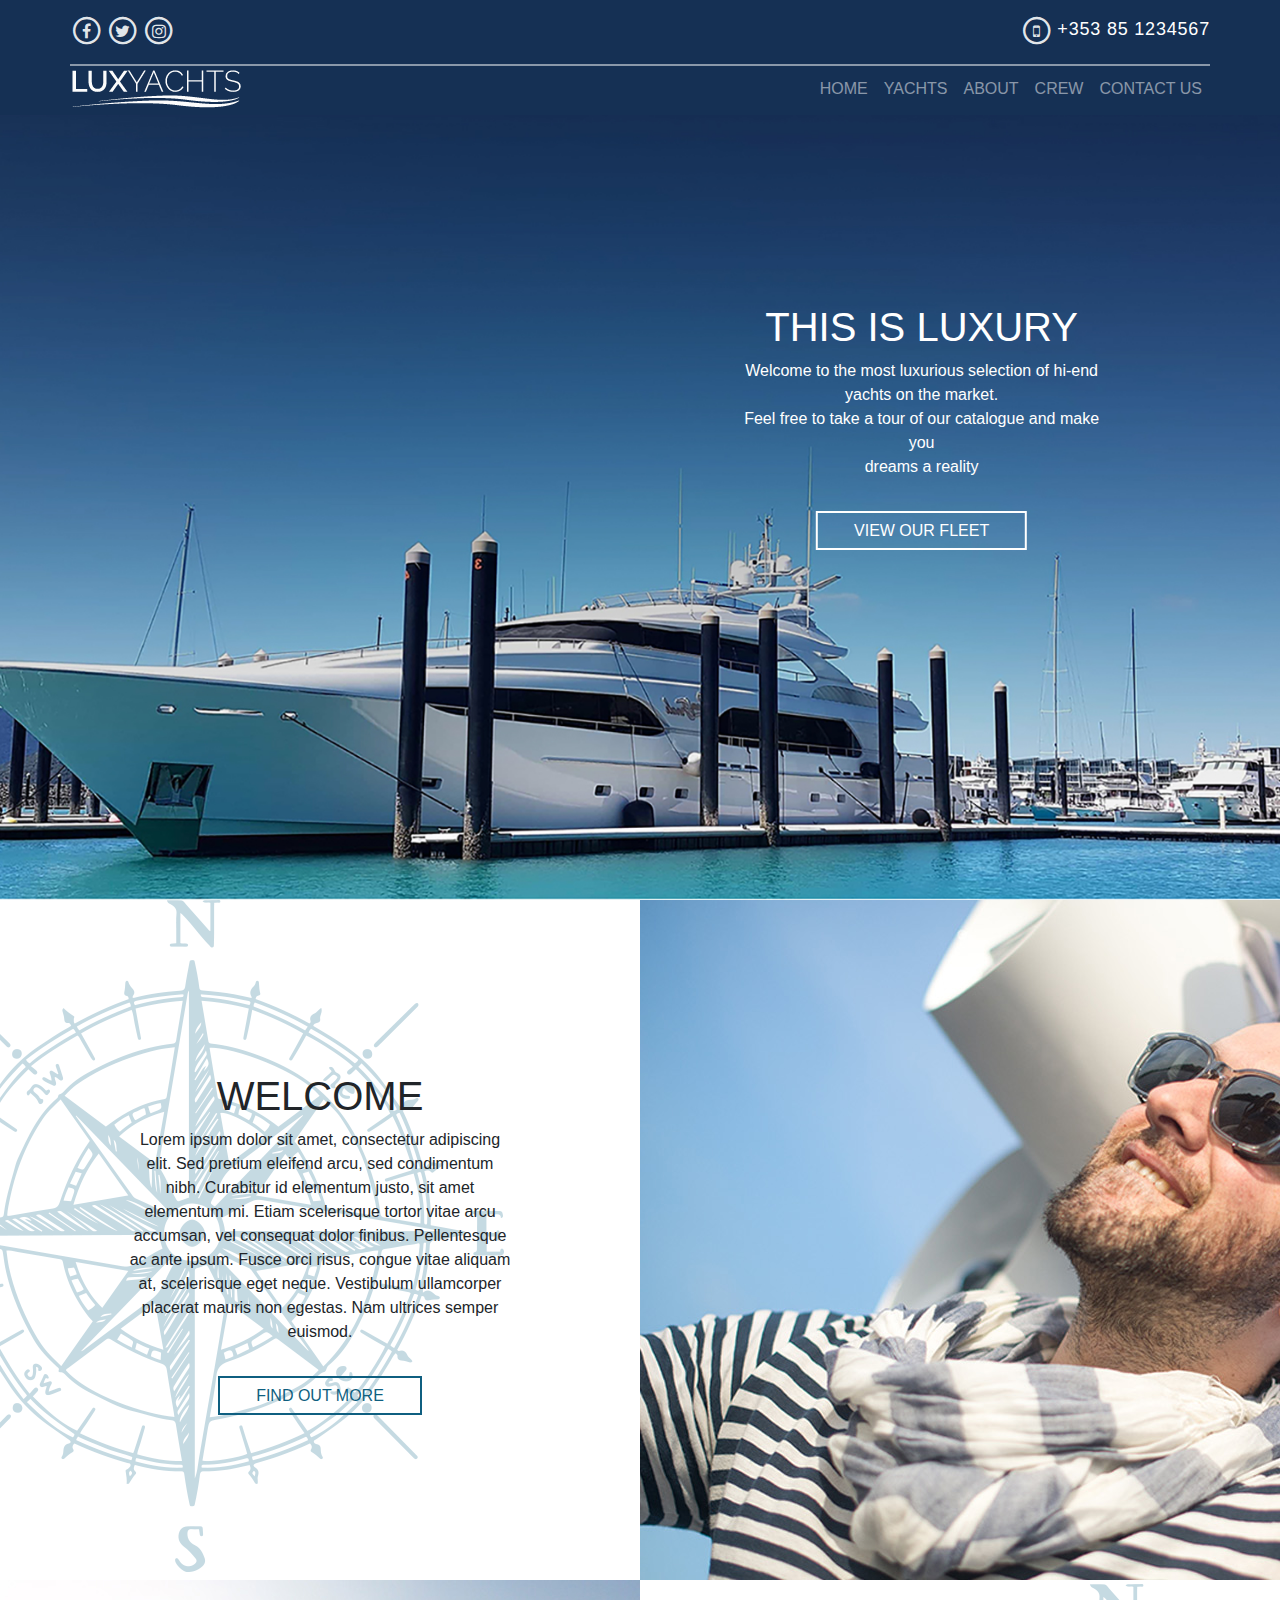
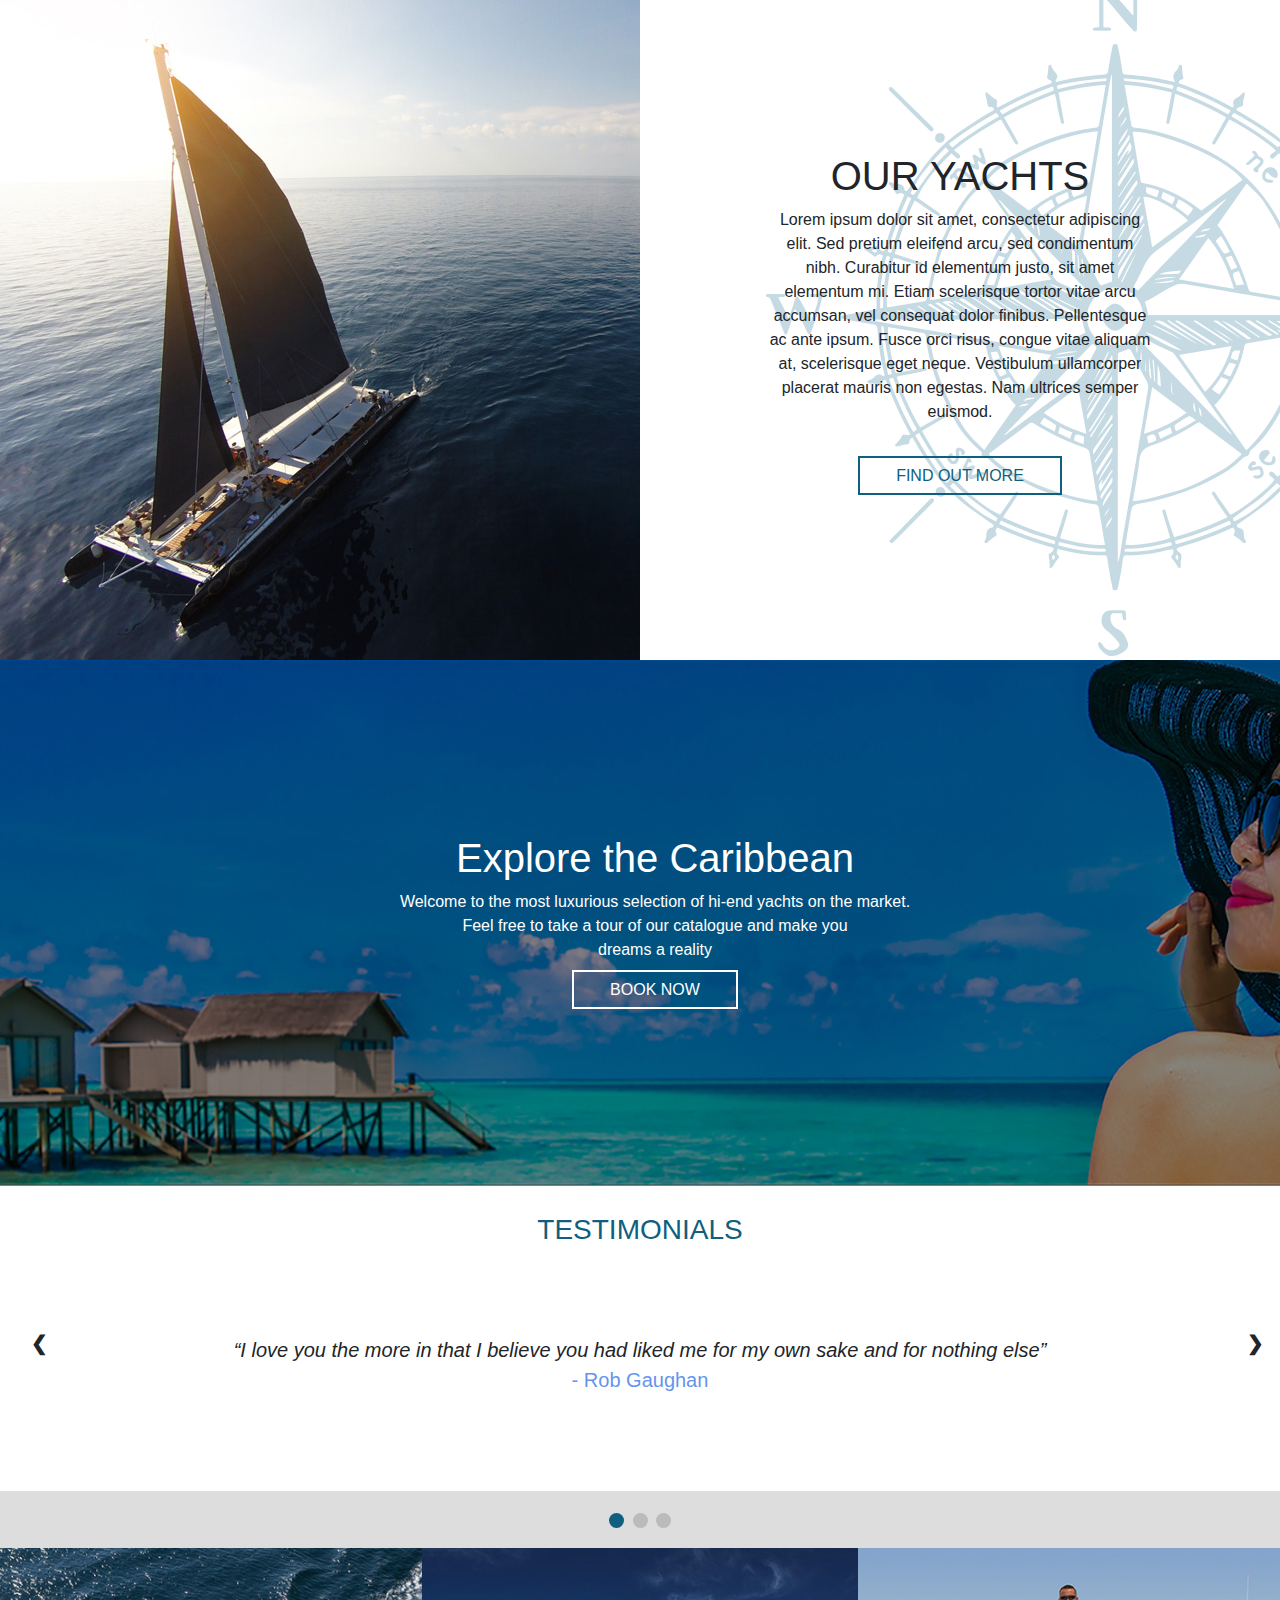
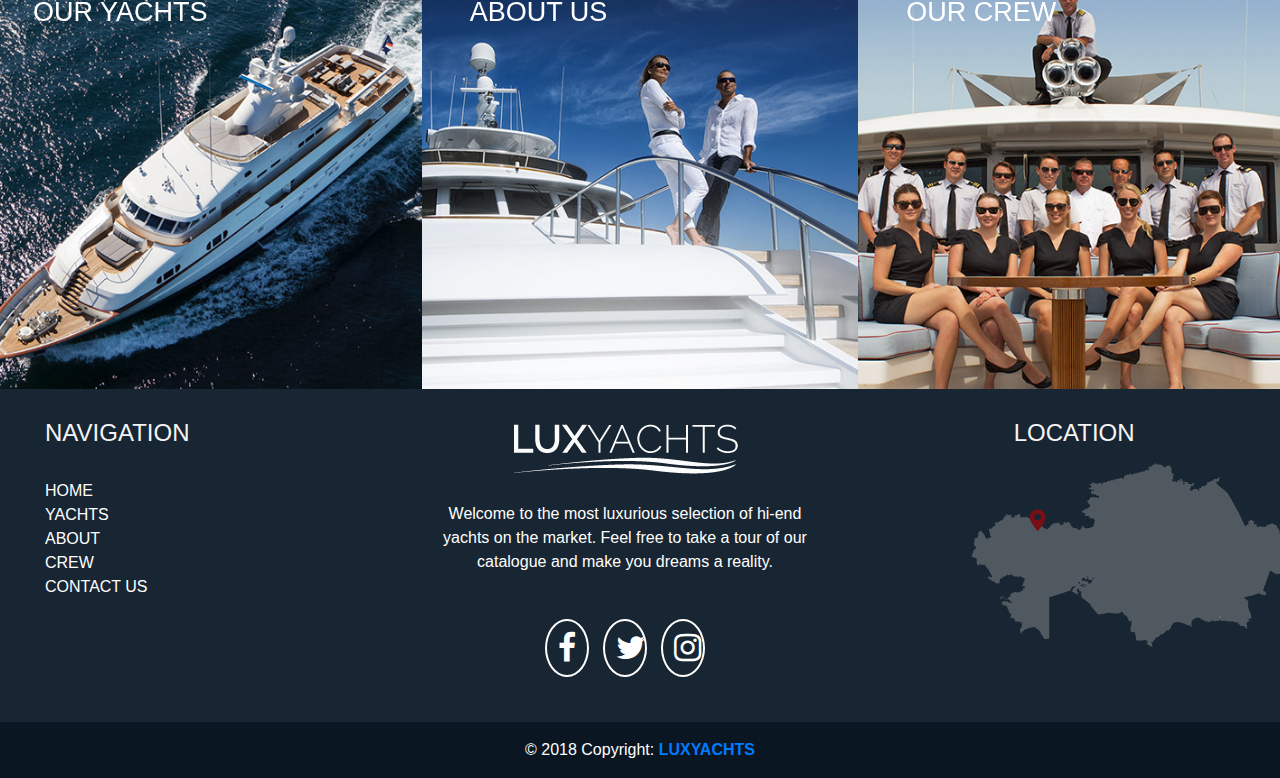
==== index.html @ e7e452fb "added open footer tag" ====
<!DOCTYPE html>
<html lang="en">

<head>
  <meta charset="UTF-8">
  <meta name="viewport" content="width=device-width, initial-scale=1.0">
  <meta http-equiv="X-UA-Compatible" content="ie=edge">
  <title>LuxYachts</title>
  <!-- Add icon library -->
  <link rel="stylesheet" href="https://cdnjs.cloudflare.com/ajax/libs/font-awesome/4.7.0/css/font-awesome.min.css">
  <!-- Bootstrap CSS -->
  <link rel="stylesheet" href="https://maxcdn.bootstrapcdn.com/bootstrap/4.0.0/css/bootstrap.min.css" integrity="sha384-Gn5384xqQ1aoWXA+058RXPxPg6fy4IWvTNh0E263XmFcJlSAwiGgFAW/dAiS6JXm" crossorigin="anonymous">
  <!-- Custom CSS -->
  <link rel="stylesheet" href="css/style.css">

</head>

<body>
  <!-- Top navbar -->
  <div class="nav-top fixed-top">
    <div class="container">
      <div class="row justify-content-between yachts-contact">
        <div class="col-4 col-xs-6 text-left social">
          <a href="#">
            <span class="fa-stack">
              <i class="fa fa-circle-thin fa-stack-2x"></i>
              <i class="fa fa-facebook fa-stack-1x fa-inverse"></i>
            </span>
          </a>
          <a href="#">
            <span class="fa-stack">
              <i class="fa fa-circle-thin fa-stack-2x"></i>
              <i class="fa fa-twitter fa-stack-1x fa-inverse"></i>
            </span>
          </a>
          <a href="#">
            <span class="fa-stack">
              <i class="fa fa-circle-thin fa-stack-2x"></i>
              <i class="fa fa-instagram fa-stack-1x fa-inverse"></i>
            </span>
          </a>
        </div>
        <div class="col-8 col-xs-6 text-right phone">
          <span class="fa-stack">
            <i class="fa fa-circle-thin fa-stack-2x"></i>
            <i class="fa fa-mobile fa-stack-1x fa-inverse"></i>
          </span>
          <span class="phone-phone">+353 85 1234567</span>
        </div>
      </div>
    </div>
  </div>
  <!-- Navigation -->
  <nav class="navbar navbar-expand-lg navbar-dark fixed-top nav-background head-room" id="mainNav">
    <div class="container menu">
      <a class="navbar-brand js-scroll-trigger" href="index.html">
        <img src="img/lux-yacht-logo.png" alt="yacht logo">
      </a>
      <button class="navbar-toggler navbar-toggler-right" type="button" data-toggle="collapse" data-target="#navbarResponsive" aria-controls="navbarResponsive" aria-expanded="false" aria-label="Toggle navigation">
        <span class="navbar-toggler-icon"></span>
      </button>
      <div class="collapse navbar-collapse" id="navbarResponsive" style="background-color: #153054">
        <ul class="navbar-nav ml-auto">
          <li class="nav-item">
            <a class="nav-link js-scroll-trigger" href="index.html">HOME</a>
          </li>
          <li class="nav-item">
            <a class="nav-link js-scroll-trigger" href="yachts.html">YACHTS</a>
          </li>
          <li class="nav-item">
            <a class="nav-link js-scroll-trigger" href="abou-us.html">ABOUT</a>
          </li>
          <li class="nav-item">
            <a class="nav-link js-scroll-trigger" href="crew.html">CREW</a>
          </li>
          <li class="nav-item">
            <a class="nav-link js-scroll-trigger" href="contact-us.html">CONTACT US</a>
          </li>
        </ul>
      </div>
    </div>
  </nav>

  <!-- Content -->

  <div class="hero-image col-md-12">
    <div class="hero-text ">
      <h1>THIS IS LUXURY</h1>
      <p>Welcome to the most luxurious selection of hi-end yachts on the market.
        <br>Feel free to take a tour of our catalogue and make you
        <br>dreams a reality </p>
      <br>
      <a href="yachts.html" class="button-dark">VIEW OUR FLEET</a>
    </div>
  </div>




  <div class="left-half col-md-6">
    <article>
      <h1>WELCOME</h1>
      <p>Lorem ipsum dolor sit amet, consectetur adipiscing elit. Sed pretium eleifend arcu, sed condimentum nibh. Curabitur id elementum justo, sit amet elementum mi. Etiam scelerisque tortor vitae arcu accumsan, vel consequat dolor finibus. Pellentesque ac ante ipsum. Fusce orci risus, congue vitae aliquam at, scelerisque eget neque. Vestibulum ullamcorper placerat mauris non egestas. Nam ultrices semper euismod.</p>
      <br>
      <a href="about-us.html" class="button-light">FIND OUT MORE</a>
    </article>
  </div>
  <div class="right-half col-md-6">

  </div>

  <div class="left-half-2 col-md-6">


  </div>

  <div class="right-half-2 col-md-6">
    <article>
      <h1>OUR YACHTS</h1>
      <p>Lorem ipsum dolor sit amet, consectetur adipiscing elit. Sed pretium eleifend arcu, sed condimentum nibh. Curabitur id elementum justo, sit amet elementum mi. Etiam scelerisque tortor vitae arcu accumsan, vel consequat dolor finibus. Pellentesque ac ante ipsum. Fusce orci risus, congue vitae aliquam at, scelerisque eget neque. Vestibulum ullamcorper placerat mauris non egestas. Nam ultrices semper euismod.</p>
      <br>
      <a href="yachts.html" class="button-light">FIND OUT MORE</a>
    </article>
  </div>
  <!-- Second Hero Image -->
  <div class="hero-image2 col-md-12">
    <div class="hero-text2">
      <h1>Explore the Caribbean</h1>
      <p>Welcome to the most luxurious selection of hi-end yachts on the market.
        <br>Feel free to take a tour of our catalogue and make you
        <br>dreams a reality </p>
      <a href="contact-us.html" class="button-dark">BOOK NOW</a>
    </div>
  </div>

  <!-- Slideshow container -->
  <div class="slideshow-container col-md-12">
    <h3 style="text-align:center; padding-top:20px; color:#0f5f80">TESTIMONIALS</h3>

    <!-- Full-width slides/quotes -->
    <div class="mySlides">
      <q>I love you the more in that I believe you had liked me for my own sake and for nothing else</q>
      <p class="author">- Rob Gaughan</p>
    </div>

    <div class="mySlides">
      <q>But man is not made for defeat. A man can be destroyed but not defeated.</q>
      <p class="author">- Gerry T</p>
    </div>

    <div class="mySlides">
      <q>I have not failed. I've just found 10,000 ways that won't work.</q>
      <p class="author">- Antonijo G</p>
    </div>

    <!-- Next/prev buttons -->
    <a class="prev" onclick="plusSlides(-1)">&#10094;</a>
    <a class="next" onclick="plusSlides(1)">&#10095;</a>
  </div>

  <!-- Dots/bullets/indicators -->
  <div class="dot-container">
    <span class="dot" onclick="currentSlide(1)"></span>
    <span class="dot" onclick="currentSlide(2)"></span>
    <span class="dot" onclick="currentSlide(3)"></span>
  </div>
  <script>
    var slideIndex = 1;
    showSlides(slideIndex);

    function plusSlides(n) {
      showSlides(slideIndex += n);
    }

    function currentSlide(n) {
      showSlides(slideIndex = n);
    }

    function showSlides(n) {
      var i;
      var slides = document.getElementsByClassName("mySlides");
      var dots = document.getElementsByClassName("dot");
      if (n > slides.length) {
        slideIndex = 1
      }
      if (n < 1) {
        slideIndex = slides.length
      }
      for (i = 0; i < slides.length; i++) {
        slides[i].style.display = "none";
      }
      for (i = 0; i < dots.length; i++) {
        dots[i].className = dots[i].className.replace(" active", "");
      }
      slides[slideIndex - 1].style.display = "block";
      dots[slideIndex - 1].className += " active";
    }
  </script>


  <!-- Bottom Blocks -->
  <div class="row block-row crew">
    <div class="col-md-4 crew">
      <div class="hovereffect">
        <img class="img-responsive" src="img/our-yachts.jpg" alt="yachts">
        <div class="overlay crew">
          <h1>OUR YACHTS</h1>
          <p>
            Welcome to the most luxurious selection of hi-end yachts on the market. Feel free to take a tour of our catalogue and make you dreams a reality.
            <br>
            <br>
            <a href="yachts.html">READ MORE</a>
          </p>
        </div>
      </div>
    </div>
    <div class="col-md-4 crew">
      <div class="hovereffect">
        <img class="img-responsive" src="img/about-us.jpg" alt="yacht company">
        <div class="overlay crew">
          <h1>ABOUT US</h1>
          <p>
            Welcome to the most luxurious selection of hi-end yachts on the market. Feel free to take a tour of our catalogue and make you dreams a reality.
            <br>
            <br>
            <a href="about-us.html">READ MORE</a>
          </p>
        </div>
      </div>
    </div>
    <div class="col-md-4 crew">
      <div class="hovereffect">
        <img class="img-responsive" src="img/yacht-crew.jpg" alt="yacht crew">
        <div class="overlay crew">
          <h1>OUR CREW</h1>
          <p>
            Welcome to the most luxurious selection of hi-end yachts on the market. Feel free to take a tour of our catalogue and make you dreams a reality.
            <br>
            <br>
            <a href="crew.html">READ MORE</a>
          </p>
        </div>
      </div>
    </div>



    <!--Footer-->
    <footer>
      <div class="row col-md-12 mfooter">
        <div class="col-sm-4 footer-nav ">
          <h4>NAVIGATION</H4>
          <br>
          <ul class="list-unstyled">
            <li>
              <a href="index.html" style="color:#fff">HOME</a>
            </li>
            <li>
              <a href="yachts.html" style="color:#fff">YACHTS</a>
            </li>
            <li>
              <a href="about-us.html" style="color:#fff">ABOUT</a>
            </li>
            <li>
              <a href="crew.html" style="color:#fff">CREW</a>
            </li>
            <li>
              <a href="contact-us.html" style="color:#fff">CONTACT US</a>
            </li>
          </ul>
        </div>
        <div class="col-sm-4 text-md-center">
          <img src="img/lux-yacht-logo-footer.png" alt="yacht logo">
          <br>
          <br>
          <p>
            Welcome to the most luxurious selection of hi-end yachts on the market. Feel free to take a tour of our catalogue and make you dreams a reality.
          </p>
          <br>
          <a href="#" class="fa fa-facebook fa-2x social-nav"></a>
          <a href="#" class="fa fa-twitter fa-2x social-nav"></a>
          <a href="#" class="fa fa-instagram fa-2x social-nav"></a>
          <br>
        </div>
        <div class="col-sm-4 text-md-center footer-nav">
          <h4>LOCATION</H4>
          <a href="contact-us.html">
            <img src="img/footer-map.png" alt="map">
          </a>
        </div>
      </div>
      <!-- Copyright-->
      <div class="col-md-12 footer-copyright py-3 text-center mcopyright">
        © 2018 Copyright:
        <a href="">
          <strong> LUXYACHTS</strong>
        </a>
      </div>
      <!--/.Copyright -->

    </footer>
    <!--/.Footer-->





    <!-- jQuery -->
    <script src="https://code.jquery.com/jquery-3.2.1.slim.min.js" integrity="sha384-KJ3o2DKtIkvYIK3UENzmM7KCkRr/rE9/Qpg6aAZGJwFDMVNA/GpGFF93hXpG5KkN" crossorigin="anonymous"></script>
    <!-- Bootstrap Javascript -->
    <script src="https://cdnjs.cloudflare.com/ajax/libs/popper.js/1.12.9/umd/popper.min.js" integrity="sha384-ApNbgh9B+Y1QKtv3Rn7W3mgPxhU9K/ScQsAP7hUibX39j7fakFPskvXusvfa0b4Q" crossorigin="anonymous"></script>
    <script src="https://maxcdn.bootstrapcdn.com/bootstrap/4.0.0/js/bootstrap.min.js" integrity="sha384-JZR6Spejh4U02d8jOt6vLEHfe/JQGiRRSQQxSfFWpi1MquVdAyjUar5+76PVCmYl" crossorigin="anonymous"></script>
    <!-- Custom Javascript -->
    <script src="/js/script.js"></script>


</body>

</html>
---- css/style.css ----
/* General */

* {
  box-sizing: border-box;
}

html,
body,
div .home-imge {
  height: 100%;
}

/* Top navbar */

.nav-background {
  background-color: #153054;
  height: 70px;
}

.nav-top {
  width: 100%;
  height: 45px;
  background-color: #153054;
  color: #fff;
  text-transform: uppercase;
  text-align: center;
  position: fixed;
  overflow: hidden;
  padding-top: 5px;
}

.head-room {
  margin-top: 45px;
}

.menu {
  padding: 0;
  padding-top: 15px;
  height: 60%;
  border-top: 2px solid rgba(255, 255, 255, 0.5);
}

.yachts-contact {
  padding: 10px 0;
}

.social {
  padding-left: 0;
}

.fa-inverse {
  color: rgba(255, 255, 255, 0.9);
}

.fa-circle-thin {
  color: rgba(255, 255, 255, 0.9);
}

.phone {
  padding-right: 0;
}

.phone-phone {
  font-size: 18px;
  padding-top: 3px;
  letter-spacing: 0.6pt;
}

/* Mobile view for top navigation */

@media only screen and (max-width: 990px) {
  .social {
    padding-left: 15px;
  }
  .phone {
    padding-right: 15px;
  }
  .container {
    max-width: 100%;
  }
  .navbar-collapse {
    padding-left: 20px;
  }
  .nav-background {
    height: 90px;
  }
}

@media only screen and (max-width: 691px) {
  .phone-phone {
    font-size: 12px;
    letter-spacing: 0pt;
  }
}

/* Index.html */

/* Hero image top*/

.home-image {
  max-width: 100%;
  height: auto;
}

html,
body,
div .home-imge {
  height: 100%;
}

/* Checker Board Layout*/

* {
  box-sizing: border-box;
}

.hero-image {
  background-image: url("../img/home-yacht-top.jpg");
  background-attachment: fixed;
  height: 100%;
  background-position: center;
  background-repeat: no-repeat;
  background-size: cover;
  position: relative;
}

.hero-image2 {
  background-image: url("../img/carribean-background.jpg");
  height: 526px;
  background-position: center;
  background-repeat: no-repeat;
  background-size: cover;
  position: relative;
  display: inline-block;
}

/* Place text in the middle of the image */

.hero-text {
  text-align: center;
  vertical-align: middle;
  position: absolute;
  top: 47%;
  left: 72%;
  transform: translate(-50%, -50%);
  color: white;
}

@media only screen and (max-width: 1058px) {
  .hero-text {
    text-align: center;
    vertical-align: middle;
    position: absolute;
    top: 47%;
    left: 50%;
    transform: translate(-50%, -50%);
    color: white;
    width: 380px;
  }
}

.hero-text2 {
  text-align: center;
  vertical-align: middle;
  position: absolute;
  color: white;
  width: 100%;
  top: 33%;
}

@media only screen and (max-width: 600px) {
  .hero-text2 {
    text-align: center;
    vertical-align: middle;
    position: absolute;
    top: 84%;
    left: 50%;
    transform: translate(-50%, -50%);
    color: white;
    width: 380px;
  }
}

.button-dark {
  background: transparent;
  padding: 9px 36px;
  border: 2px solid #fff;
  color: #ffffff;
}

.button-dark:hover {
  background: #ffffff;
  padding: 9px 36px;
  border: 2px solid #ffffff;
  color: #0f5f80;
  text-decoration: none;
}

.button-light {
  background: transparent;
  padding: 9px 36px;
  border: 2px solid #0f5f80;
  color: #0f5f80;
}

.button-light:hover {
  background: #0f5f80;
  padding: 9px 36px;
  border: 2px solid #0f5f80;
  color: #fff;
  text-decoration: none;
}

article {
  position: relative;
  top: 50%;
  left: 50%;
  text-align: center;
  transform: translate(-50%, -50%);
}

.left-half {
  float: left;
  height: 680px;
  padding: 10%;
  background-image: url("../img/compass.png");
  background-repeat: no-repeat;
  background-color: #ffffff;
}

.right-half {
  float: right;
  height: 680px;
  padding: 10%;
  background-image: url("../img/sailor.jpg");
  background-repeat: no-repeat;
  background-color: #ffffff;
}

.left-half-2 {
  float: left;
  height: 680px;
  padding: 12%;
  background-image: url("../img/sunset-sailing.jpg");
  background-repeat: no-repeat;
  background-color: #ffffff;
}

.right-half-2 {
  float: right;
  height: 680px;
  padding: 10%;
  background-image: url("../img/compass-2.png");
  background-repeat: no-repeat;
  background-position: right;
  background-color: #ffffff;
}

.crew {
  height: 70%;
  max-height: 100%;
  padding-left: 0px;
  padding-right: 0px;
}

.about {
  height: 400px;
  width: 400px;
  padding: 12%;
}

.yachts {
  float: left;
  height: 400px;
  width: 400px;
  padding: 12%;
  background-image: url("../img/crew.jpg");
  background-repeat: no-repeat;
  background-color: #ffffff;
}

.block-row {
  margin-top: -7px;
  margin-bottom: 0px;
}

/* Image Hover */

.hovereffect {
  width: 100%;
  height: 500px;
  max-height: 100%;
  float: left;
  overflow: hidden;
  position: relative;
  text-align: center;
  cursor: default;
  background: -webkit-linear-gradient(45deg, #ff89e9 0%, #05abe0 100%);
  background: linear-gradient(45deg, #0f5f80 0%, #05abe0 100%);
}

.hovereffect .overlay {
  width: 100%;
  height: 500px;
  position: absolute;
  overflow: hidden;
  top: 0;
  left: 0;
  padding: 3em;
  text-align: left;
}

.hovereffect img {
  display: block;
  position: relative;
  max-width: none;
  width: calc(100% + 60px);
  -webkit-transition: opacity 0.35s, -webkit-transform 0.45s;
  transition: opacity 0.35s, transform 0.45s;
  -webkit-transform: translate3d(-40px, 0, 0);
  transform: translate3d(-40px, 0, 0);
}

.hovereffect h1 {
  text-transform: uppercase;
  color: #fff;
  position: relative;
  font-size: 27px;
  background-color: transparent;
  text-align: left;
}

.hovereffect .overlay:before {
  position: absolute;
  top: 20px;
  right: 20px;
  bottom: 20px;
  left: 20px;
  border: 1px solid #fff;
  content: "";
  opacity: 0;
  filter: alpha(opacity=0);
  -webkit-transition: opacity 0.35s, -webkit-transform 0.45s;
  transition: opacity 0.35s, transform 0.45s;
  -webkit-transform: translate3d(-20px, 0, 0);
  transform: translate3d(-20px, 0, 0);
}

.hovereffect a,
.hovereffect p {
  color: #fff;
  opacity: 0;
  filter: alpha(opacity=0);
  -webkit-transition: opacity 0.35s, -webkit-transform 0.45s;
  transition: opacity 0.35s, transform 0.45s;
  -webkit-transform: translate3d(-10px, 0, 0);
  transform: translate3d(-10px, 0, 0);
}

.hovereffect:hover img {
  opacity: 0.6;
  filter: alpha(opacity=60);
  -webkit-transform: translate3d(0, 0, 0);
  transform: translate3d(0, 0, 0);
}

.hovereffect:hover .overlay:before,
.hovereffect:hover a,
.hovereffect:hover p {
  opacity: 1;
  filter: alpha(opacity=100);
  -webkit-transform: translate3d(0, 0, 0);
  transform: translate3d(0, 0, 0);
}

/* Testimonials */

/* Slideshow container */

.slideshow-container {
  position: relative;
}

/* Slides */

.mySlides {
  display: none;
  padding: 80px;
  text-align: center;
  font-size: 20px;
}

/* Next & previous buttons */

.prev,
.next {
  cursor: pointer;
  position: absolute;
  top: 50%;
  width: auto;
  margin-top: -30px;
  padding: 16px;
  color: #888;
  font-weight: bold;
  font-size: 20px;
  border-radius: 0 3px 3px 0;
  user-select: none;
}

/* Position the "next button" to the right */

.next {
  position: absolute;
  right: 0;
  border-radius: 3px 0 0 3px;
}

/* On hover, add a black background color with a little bit see-through */

.prev:hover,
.next:hover {
  background-color: rgba(0, 0, 0, 0.8);
  color: white;
}

/* The dot/bullet/indicator container */

.dot-container {
  text-align: center;
  padding: 20px;
  background: #ddd;
}

/* The dots/bullets/indicators */

.dot {
  cursor: pointer;
  height: 15px;
  width: 15px;
  margin: 0 2px;
  background-color: #bbb;
  border-radius: 50%;
  display: inline-block;
  transition: background-color 0.6s ease;
}

/* Add a background color to the active dot/circle */

.active,
.dot:hover {
  background-color: #0f5f80;
}

/* Add an italic font style to all quotes */

q {
  font-style: italic;
}

/* Add a blue color to the author */

.author {
  color: cornflowerblue;
}

/* Footer */

.mfooter {
  color: #fff;
  background-color: #182532 !important;
  padding-bottom: 300px;
  margin-top: 0px;
  background-image: url("../img/footer.png");
  background-attachment: fixed;
  background-repeat: no-repeat;
  vertical-align: bottom;
  padding-top: 30px;
  height: 333px;
}

.mcopyright {
  color: #fff;
  background-color: #0a1621;
}

.footer-nav {
  text-align: left;
  padding-left: 60px;
  color: #f4f4f4 !important;
}

.social-nav {
  padding: 11px;
  border: solid 2px #fff;
  border-radius: 50%;
  width: 11%;
  color: #fff;
  margin: 5px;
}

.social-nav:hover {
  color: #0056b3;
  text-decoration: none;
  border: solid 2px #0056b3;
  margin: 5px;
}
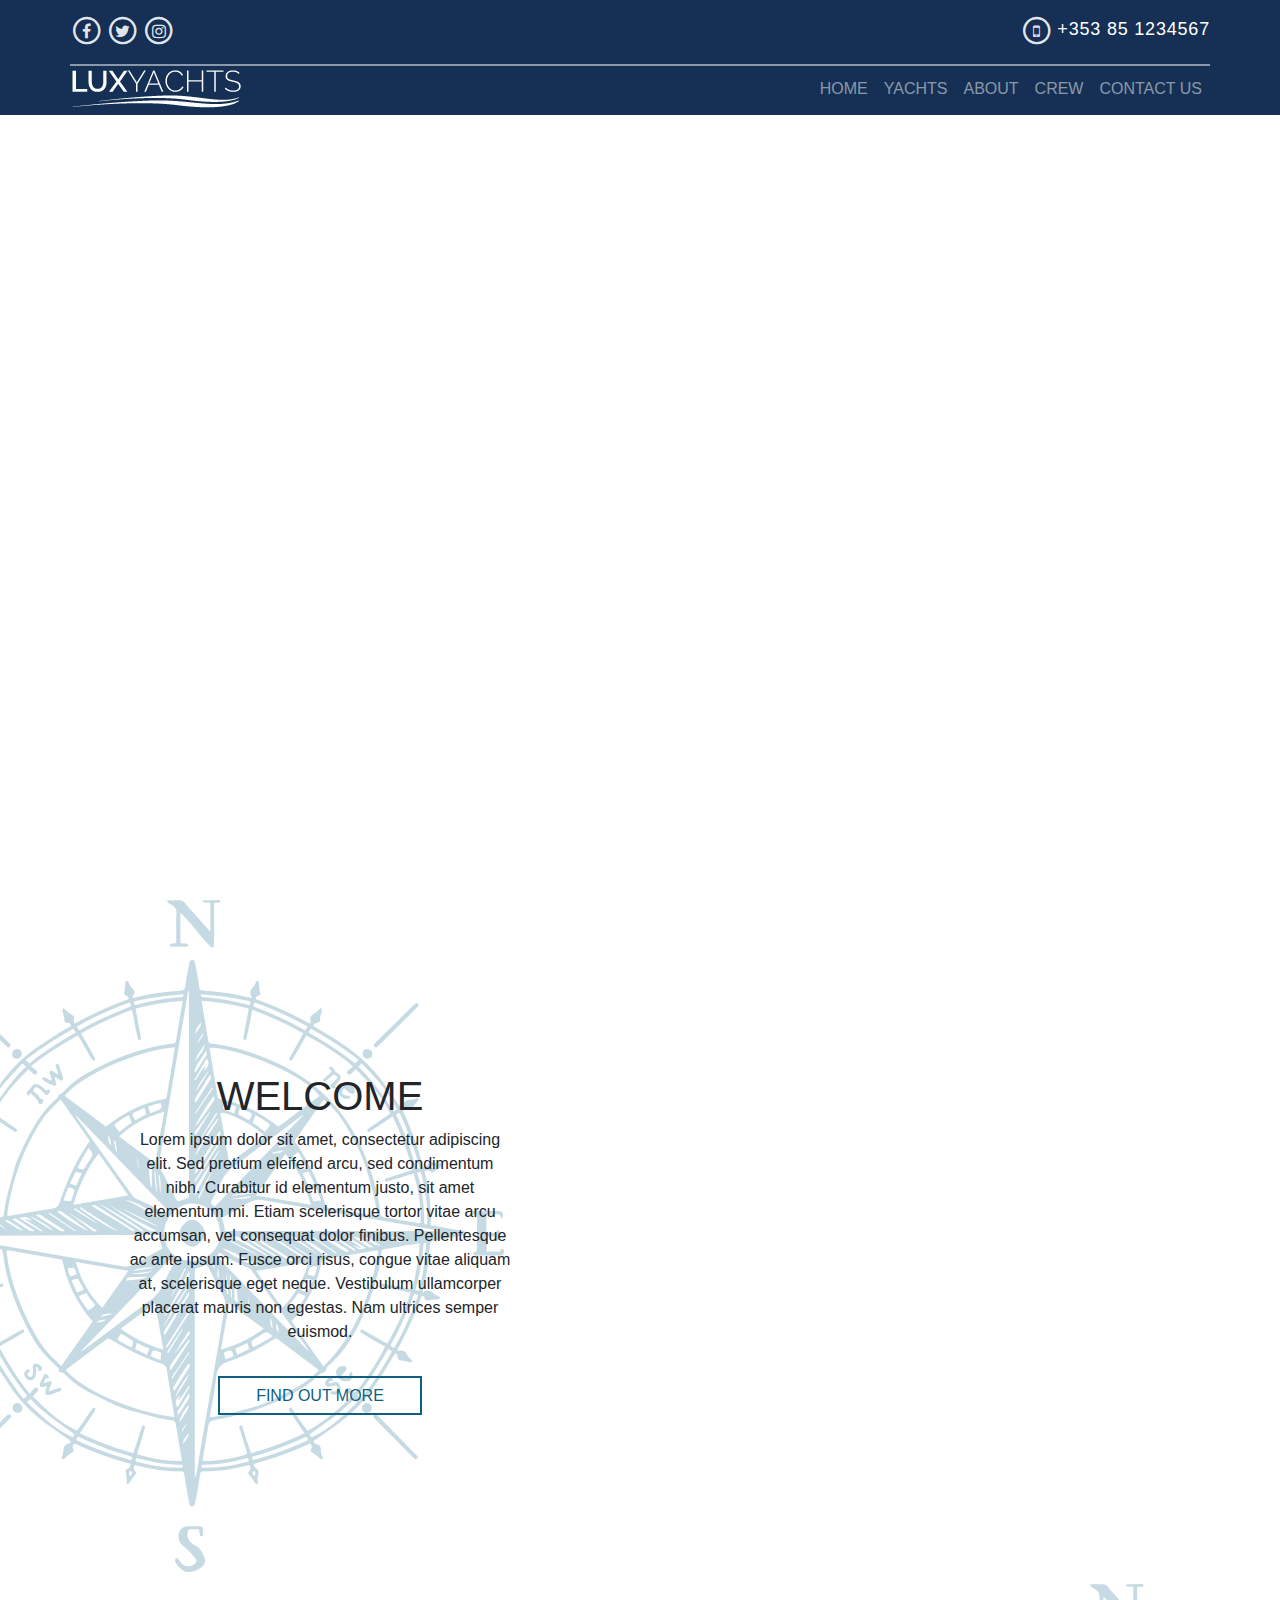
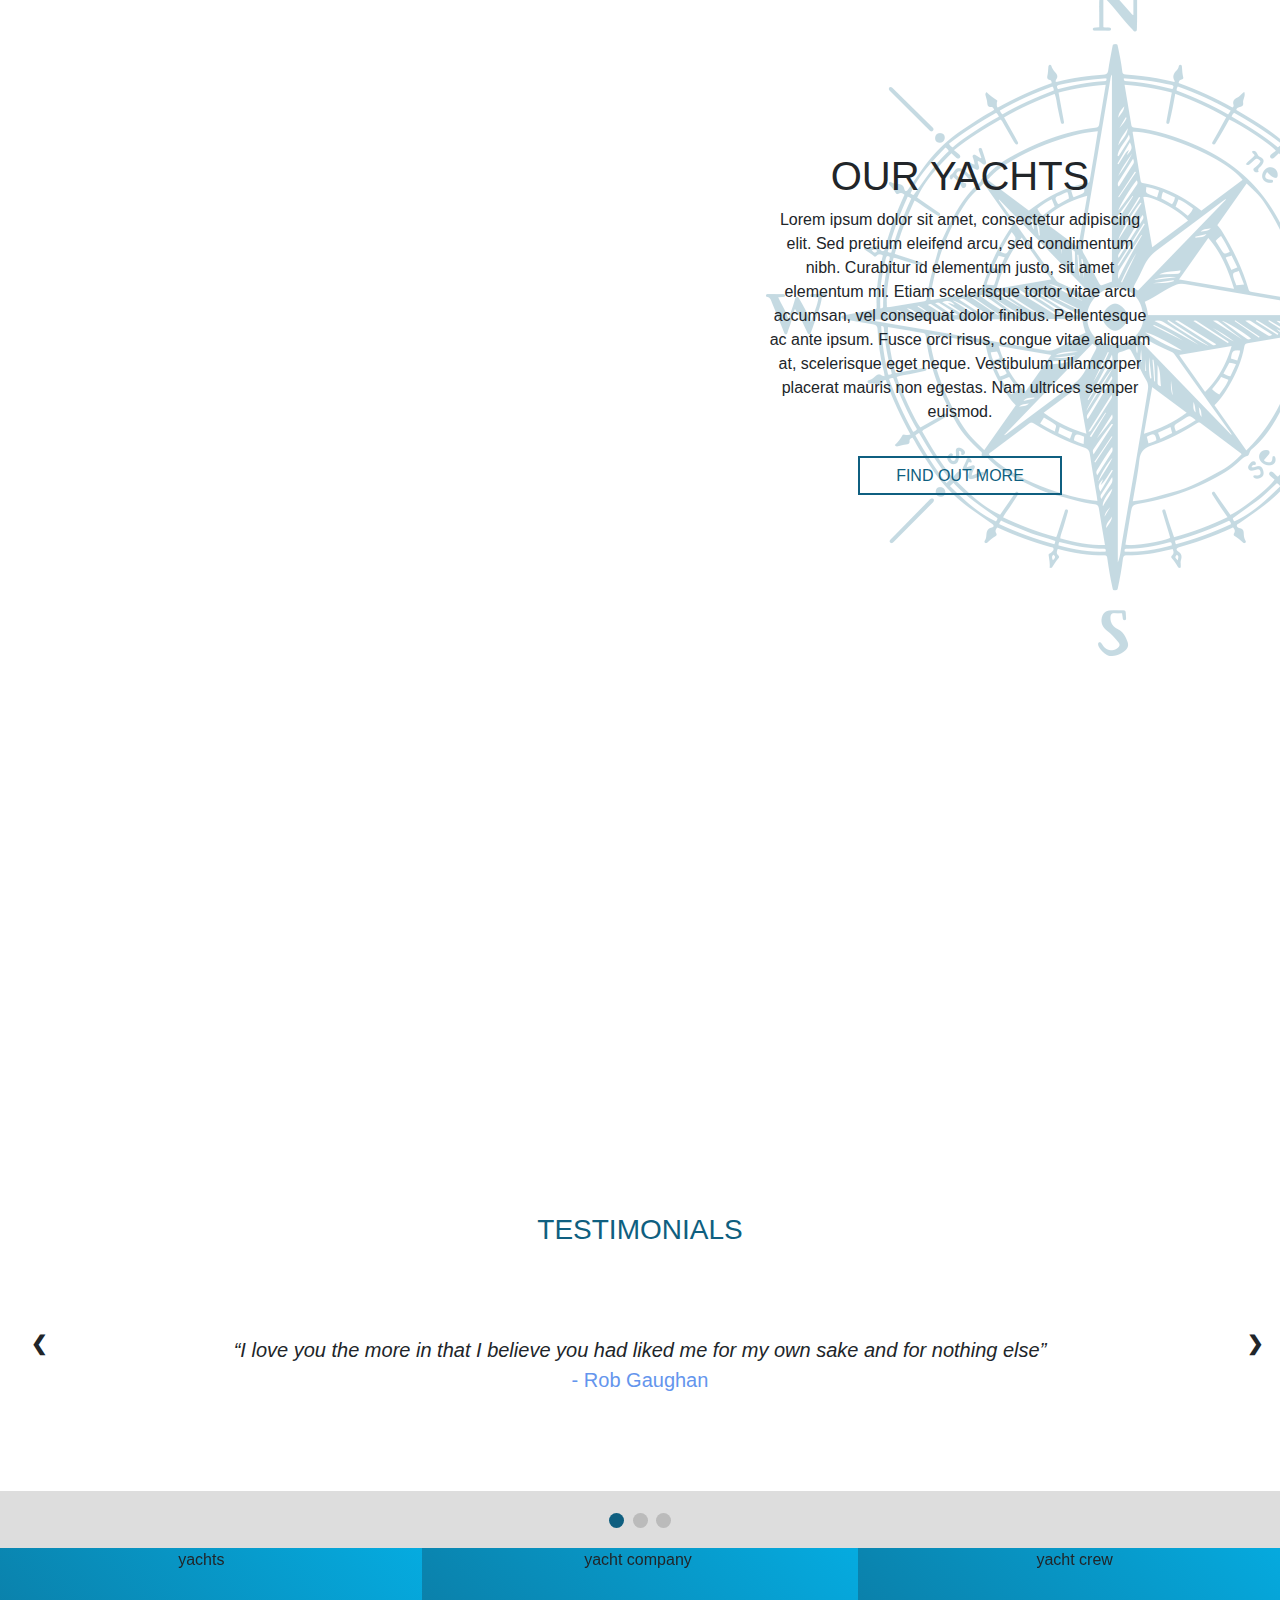
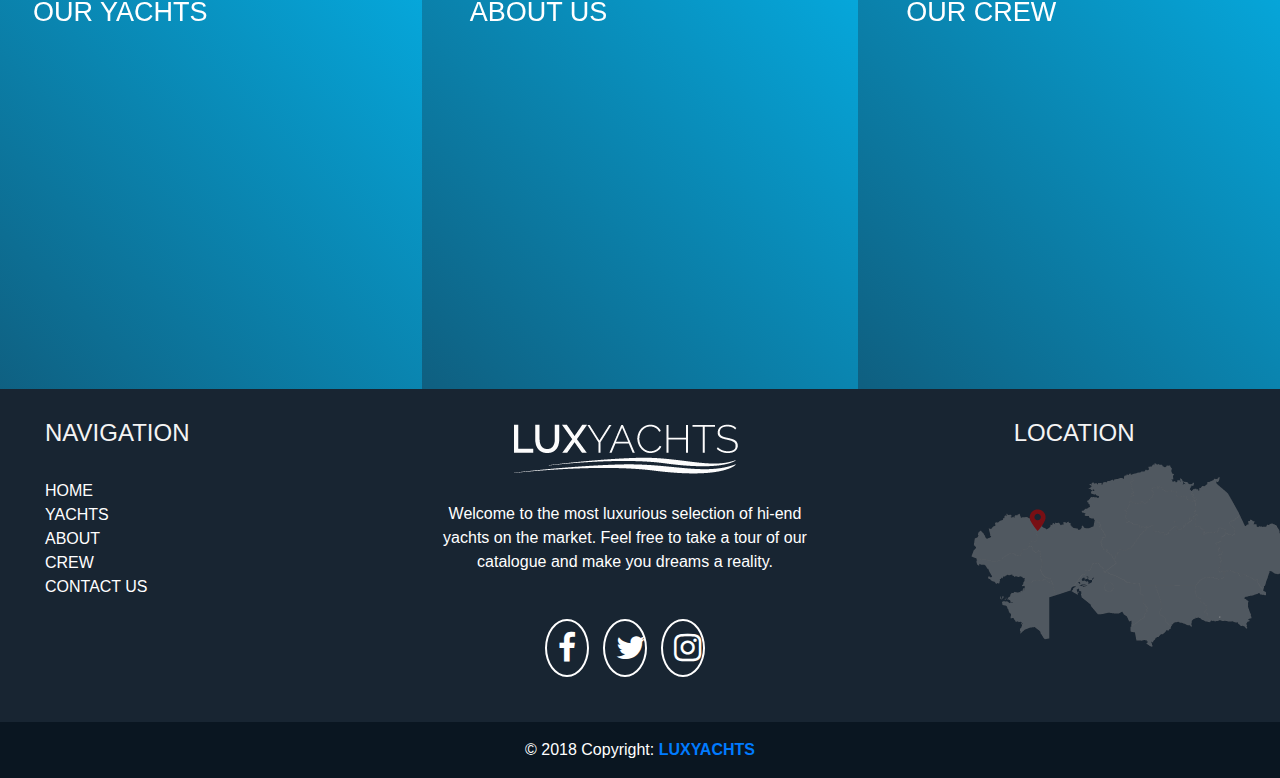
==== commit f154cd50: "Added Gerry's changes" ====
--- a/index.html
+++ b/index.html
@@ -68,7 +68,7 @@
             <a class="nav-link js-scroll-trigger" href="yachts.html">YACHTS</a>
           </li>
           <li class="nav-item">
-            <a class="nav-link js-scroll-trigger" href="abou-us.html">ABOUT</a>
+            <a class="nav-link js-scroll-trigger" href="about-us.html">ABOUT</a>
           </li>
           <li class="nav-item">
             <a class="nav-link js-scroll-trigger" href="crew.html">CREW</a>
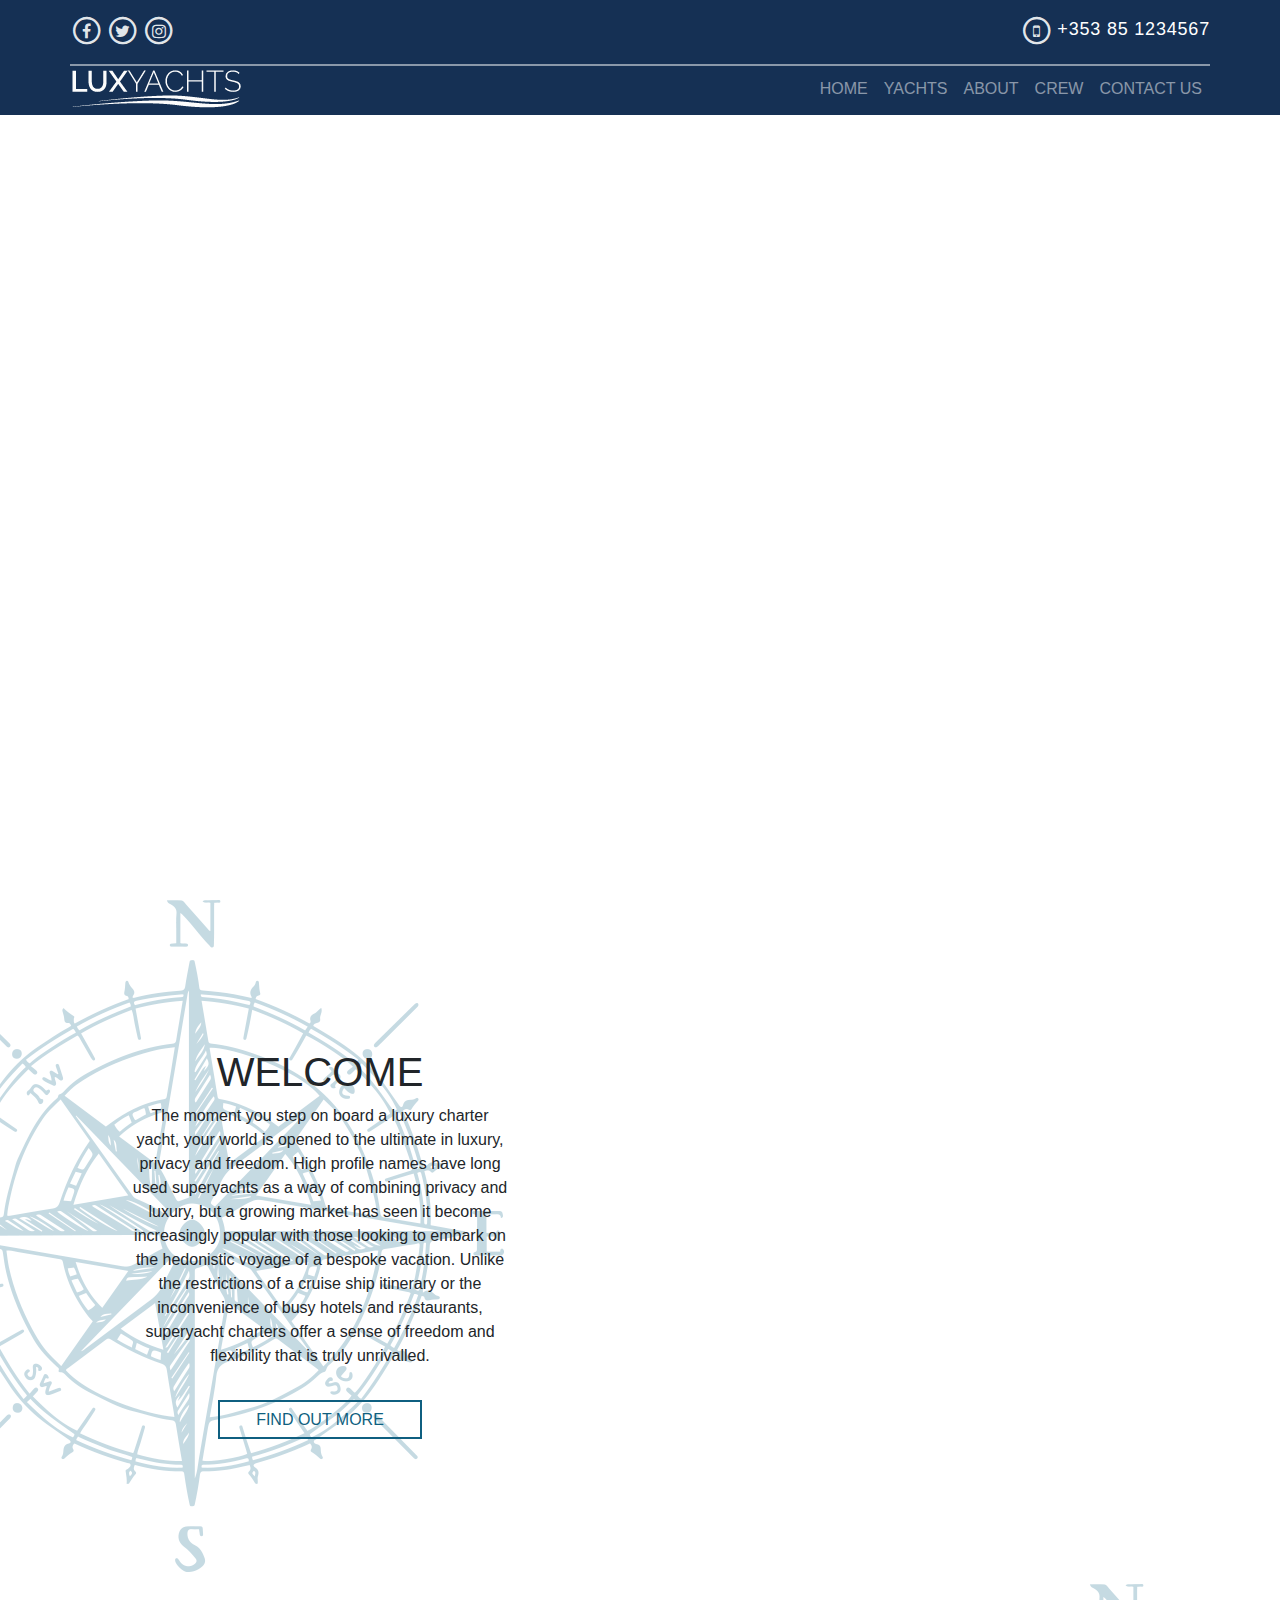
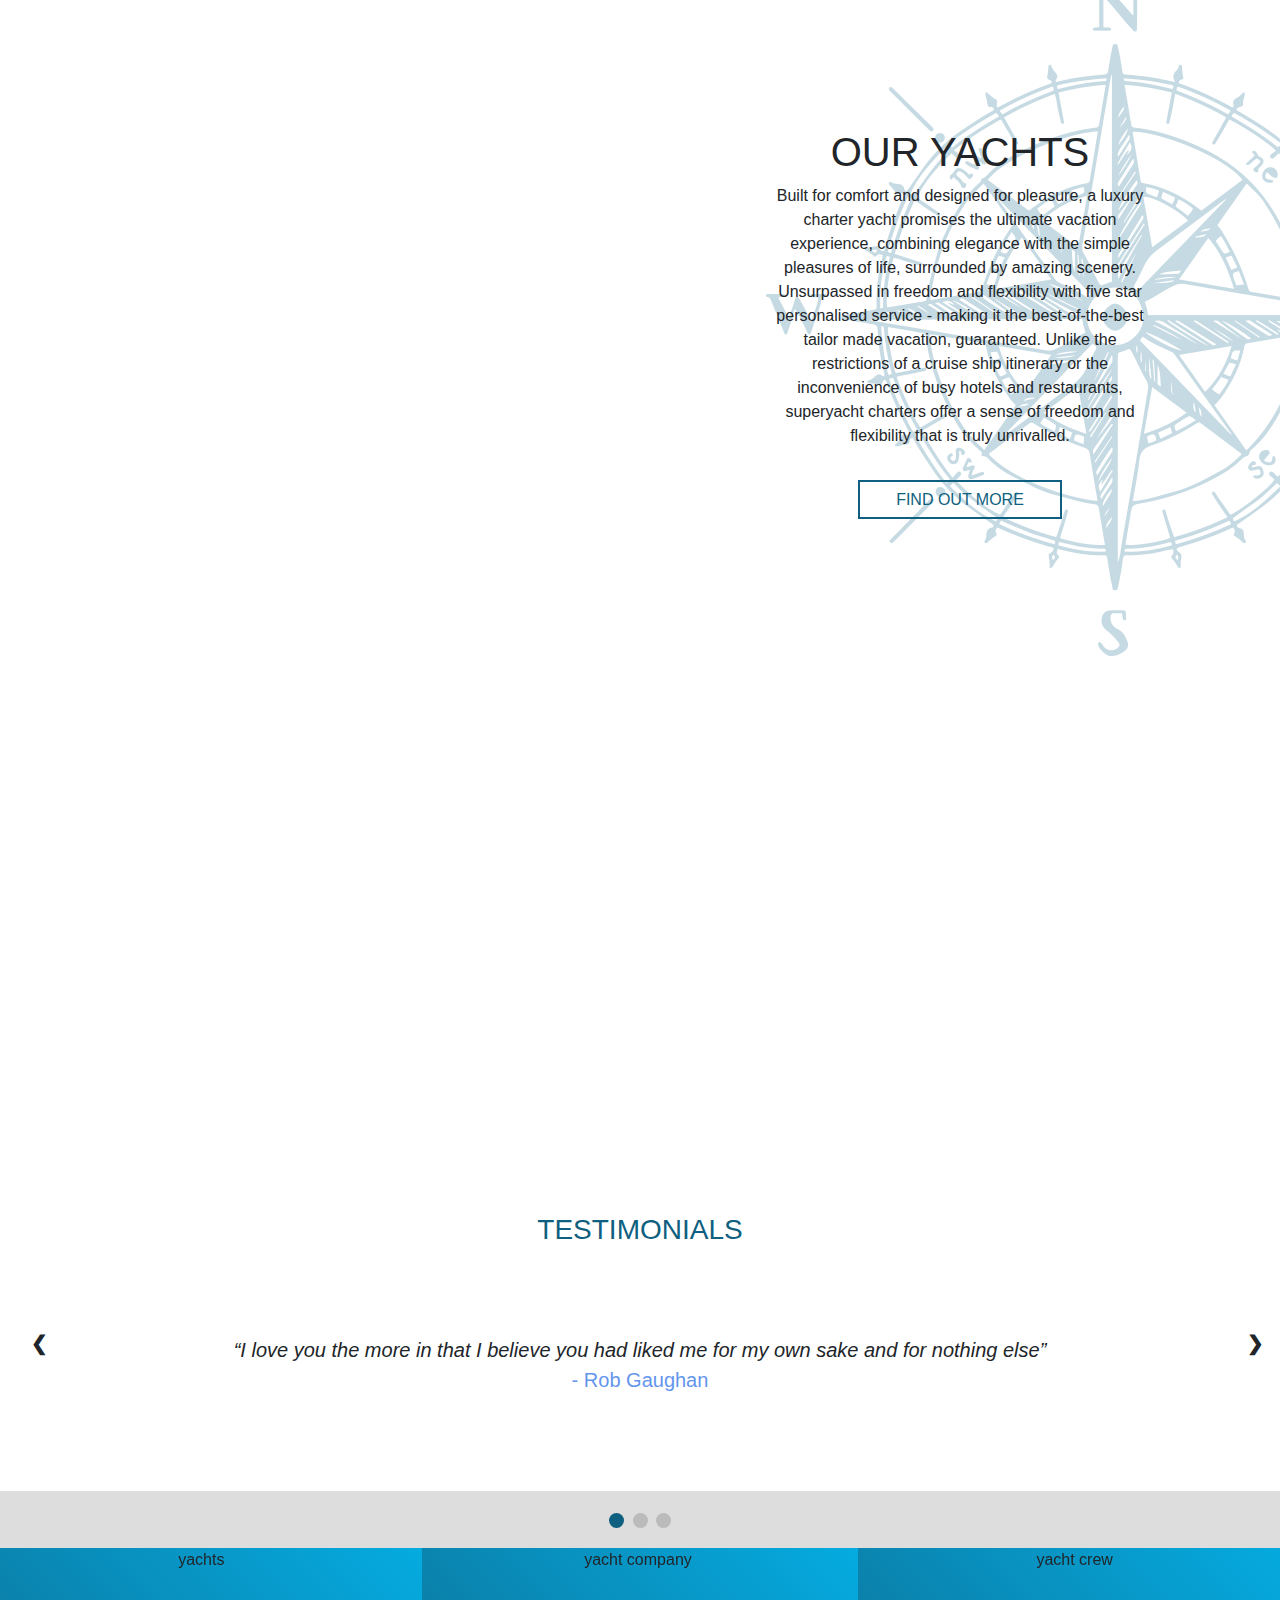
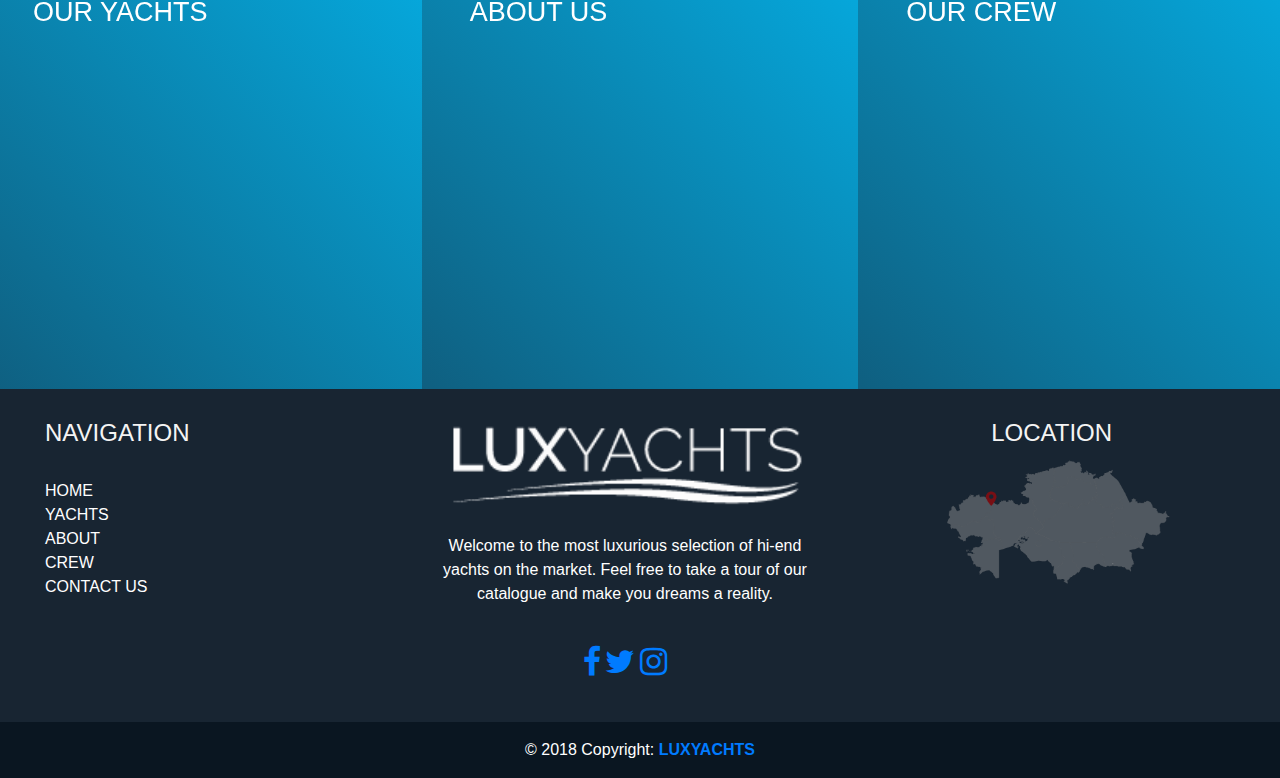
==== commit 97fc309d: "Home page content added" ====
--- a/index.html
+++ b/index.html
@@ -100,7 +100,7 @@
   <div class="left-half col-md-6">
     <article>
       <h1>WELCOME</h1>
-      <p>Lorem ipsum dolor sit amet, consectetur adipiscing elit. Sed pretium eleifend arcu, sed condimentum nibh. Curabitur id elementum justo, sit amet elementum mi. Etiam scelerisque tortor vitae arcu accumsan, vel consequat dolor finibus. Pellentesque ac ante ipsum. Fusce orci risus, congue vitae aliquam at, scelerisque eget neque. Vestibulum ullamcorper placerat mauris non egestas. Nam ultrices semper euismod.</p>
+      <p>The moment you step on board a luxury charter yacht, your world is opened to the ultimate in luxury, privacy and freedom. High profile names have long used superyachts as a way of combining privacy and luxury, but a growing market has seen it become increasingly popular with those looking to embark on the hedonistic voyage of a bespoke vacation. Unlike the restrictions of a cruise ship itinerary or the inconvenience of busy hotels and restaurants, superyacht charters offer a sense of freedom and flexibility that is truly unrivalled.</p>
       <br>
       <a href="about-us.html" class="button-light">FIND OUT MORE</a>
     </article>
@@ -117,7 +117,7 @@
   <div class="right-half-2 col-md-6">
     <article>
       <h1>OUR YACHTS</h1>
-      <p>Lorem ipsum dolor sit amet, consectetur adipiscing elit. Sed pretium eleifend arcu, sed condimentum nibh. Curabitur id elementum justo, sit amet elementum mi. Etiam scelerisque tortor vitae arcu accumsan, vel consequat dolor finibus. Pellentesque ac ante ipsum. Fusce orci risus, congue vitae aliquam at, scelerisque eget neque. Vestibulum ullamcorper placerat mauris non egestas. Nam ultrices semper euismod.</p>
+      <p>Built for comfort and designed for pleasure, a luxury charter yacht promises the ultimate vacation experience, combining elegance with the simple pleasures of life, surrounded by amazing scenery. Unsurpassed in freedom and flexibility with five star personalised service - making it the best-of-the-best tailor made vacation, guaranteed. Unlike the restrictions of a cruise ship itinerary or the inconvenience of busy hotels and restaurants, superyacht charters offer a sense of freedom and flexibility that is truly unrivalled.</p>
       <br>
       <a href="yachts.html" class="button-light">FIND OUT MORE</a>
     </article>
--- a/css/style.css
+++ b/css/style.css
@@ -1,376 +1,353 @@
 /* General */
 
 * {
-  box-sizing: border-box;
+    box-sizing: border-box;
 }
 
 html,
 body,
 div .home-imge {
-  height: 100%;
+    height: 100%;
+}
+
+body {
+    overflow-x: hidden;
 }
 
 /* Top navbar */
 
 .nav-background {
-  background-color: #153054;
-  height: 70px;
+    background-color: #153054;
+    height: 70px;
 }
 
 .nav-top {
-  width: 100%;
-  height: 45px;
-  background-color: #153054;
-  color: #fff;
-  text-transform: uppercase;
-  text-align: center;
-  position: fixed;
-  overflow: hidden;
-  padding-top: 5px;
+    width: 100%;
+    height: 45px;
+    background-color: #153054;
+    color: #fff;
+    text-transform: uppercase;
+    text-align: center;
+    position: fixed;
+    overflow: hidden;
+    padding-top: 5px;
 }
 
 .head-room {
-  margin-top: 45px;
+    margin-top: 45px;
 }
 
 .menu {
-  padding: 0;
-  padding-top: 15px;
-  height: 60%;
-  border-top: 2px solid rgba(255, 255, 255, 0.5);
+    padding: 0;
+    padding-top: 15px;
+    height: 60%;
+    border-top: 2px solid rgba(255, 255, 255, 0.5);
 }
 
 .yachts-contact {
-  padding: 10px 0;
+    padding: 10px 0;
 }
 
 .social {
-  padding-left: 0;
+    padding-left: 0;
 }
 
 .fa-inverse {
-  color: rgba(255, 255, 255, 0.9);
+    color: rgba(255, 255, 255, 0.9);
 }
 
 .fa-circle-thin {
-  color: rgba(255, 255, 255, 0.9);
+    color: rgba(255, 255, 255, 0.9);
 }
 
 .phone {
-  padding-right: 0;
+    padding-right: 0;
 }
 
 .phone-phone {
-  font-size: 18px;
-  padding-top: 3px;
-  letter-spacing: 0.6pt;
-}
-
-/* Mobile view for top navigation */
-
-@media only screen and (max-width: 990px) {
-  .social {
-    padding-left: 15px;
-  }
-  .phone {
-    padding-right: 15px;
-  }
-  .container {
+    font-size: 18px;
+    padding-top: 3px;
+    letter-spacing: 0.6pt;
+}
+
+/* Index.html */
+
+/* Hero image top*/
+
+.home-image {
     max-width: 100%;
-  }
-  .navbar-collapse {
-    padding-left: 20px;
-  }
-  .nav-background {
-    height: 90px;
-  }
-}
-
-@media only screen and (max-width: 691px) {
-  .phone-phone {
-    font-size: 12px;
-    letter-spacing: 0pt;
-  }
-}
-
-/* Index.html */
-
-/* Hero image top*/
-
-.home-image {
-  max-width: 100%;
-  height: auto;
+    height: auto;
 }
 
 html,
 body,
 div .home-imge {
-  height: 100%;
+    height: 100%;
 }
 
 /* Checker Board Layout*/
 
 * {
-  box-sizing: border-box;
+    box-sizing: border-box;
 }
 
 .hero-image {
-  background-image: url("../img/home-yacht-top.jpg");
-  background-attachment: fixed;
-  height: 100%;
-  background-position: center;
-  background-repeat: no-repeat;
-  background-size: cover;
-  position: relative;
+    background-image: url("../img/home-yacht-top.jpg");
+    background-attachment: fixed;
+    height: 100%;
+    background-position: center;
+    background-repeat: no-repeat;
+    background-size: cover;
+    position: relative;
 }
 
 .hero-image2 {
-  background-image: url("../img/carribean-background.jpg");
-  height: 526px;
-  background-position: center;
-  background-repeat: no-repeat;
-  background-size: cover;
-  position: relative;
-  display: inline-block;
+    background-image: url("../img/carribean-background.jpg");
+    height: 526px;
+    background-position: center;
+    background-repeat: no-repeat;
+    background-size: cover;
+    position: relative;
+    display: inline-block;
 }
 
 /* Place text in the middle of the image */
 
 .hero-text {
-  text-align: center;
-  vertical-align: middle;
-  position: absolute;
-  top: 47%;
-  left: 72%;
-  transform: translate(-50%, -50%);
-  color: white;
-}
-
-@media only screen and (max-width: 1058px) {
-  .hero-text {
     text-align: center;
     vertical-align: middle;
     position: absolute;
     top: 47%;
-    left: 50%;
+    left: 72%;
     transform: translate(-50%, -50%);
     color: white;
-    width: 380px;
-  }
+}
+
+@media only screen and (max-width: 1058px) {
+    .hero-text {
+        text-align: center;
+        vertical-align: middle;
+        position: absolute;
+        top: 47%;
+        left: 50%;
+        transform: translate(-50%, -50%);
+        color: white;
+        width: 380px;
+    }
 }
 
 .hero-text2 {
-  text-align: center;
-  vertical-align: middle;
-  position: absolute;
-  color: white;
-  width: 100%;
-  top: 33%;
-}
-
-@media only screen and (max-width: 600px) {
-  .hero-text2 {
     text-align: center;
     vertical-align: middle;
     position: absolute;
-    top: 84%;
+    color: white;
+    width: 100%;
+    top: 33%
+}
+
+@media only screen and (max-width: 600px) {
+    .hero-text2 {
+        text-align: center;
+        vertical-align: middle;
+        position: absolute;
+        top: 84%;
+        left: 50%;
+        transform: translate(-50%, -50%);
+        color: white;
+        width: 380px;
+    }
+}
+
+.button-dark {
+    background: transparent;
+    padding: 9px 36px;
+    border: 2px solid #fff;
+    color: #ffffff;
+}
+
+.button-dark:hover {
+    background: #ffffff;
+    padding: 9px 36px;
+    border: 2px solid #ffffff;
+    color: #0f5f80;
+    text-decoration: none;
+}
+
+.button-light {
+    background: transparent;
+    padding: 9px 36px;
+    border: 2px solid #0f5f80;
+    color: #0f5f80;
+}
+
+.button-light:hover {
+    background: #0f5f80;
+    padding: 9px 36px;
+    border: 2px solid #0f5f80;
+    color: #fff;
+    text-decoration: none;
+}
+
+article {
+    position: relative;
+    top: 50%;
     left: 50%;
+    text-align: center;
     transform: translate(-50%, -50%);
-    color: white;
-    width: 380px;
-  }
-}
-
-.button-dark {
-  background: transparent;
-  padding: 9px 36px;
-  border: 2px solid #fff;
-  color: #ffffff;
-}
-
-.button-dark:hover {
-  background: #ffffff;
-  padding: 9px 36px;
-  border: 2px solid #ffffff;
-  color: #0f5f80;
-  text-decoration: none;
-}
-
-.button-light {
-  background: transparent;
-  padding: 9px 36px;
-  border: 2px solid #0f5f80;
-  color: #0f5f80;
-}
-
-.button-light:hover {
-  background: #0f5f80;
-  padding: 9px 36px;
-  border: 2px solid #0f5f80;
-  color: #fff;
-  text-decoration: none;
-}
-
-article {
-  position: relative;
-  top: 50%;
-  left: 50%;
-  text-align: center;
-  transform: translate(-50%, -50%);
 }
 
 .left-half {
-  float: left;
-  height: 680px;
-  padding: 10%;
-  background-image: url("../img/compass.png");
-  background-repeat: no-repeat;
-  background-color: #ffffff;
+    float: left;
+    height: 680px;
+    padding: 10%;
+    background-image: url("../img/compass.png");
+    background-repeat: no-repeat;
+    background-color: #ffffff;
 }
 
 .right-half {
-  float: right;
-  height: 680px;
-  padding: 10%;
-  background-image: url("../img/sailor.jpg");
-  background-repeat: no-repeat;
-  background-color: #ffffff;
+    float: right;
+    height: 680px;
+    padding: 10%;
+    background-image: url("../img/sailor.jpg");
+    background-repeat: no-repeat;
+    background-color: #ffffff;
 }
 
 .left-half-2 {
-  float: left;
-  height: 680px;
-  padding: 12%;
-  background-image: url("../img/sunset-sailing.jpg");
-  background-repeat: no-repeat;
-  background-color: #ffffff;
+    float: left;
+    height: 680px;
+    padding: 12%;
+    background-image: url("../img/sunset-sailing.jpg");
+    background-repeat: no-repeat;
+    background-color: #ffffff;
 }
 
 .right-half-2 {
-  float: right;
-  height: 680px;
-  padding: 10%;
-  background-image: url("../img/compass-2.png");
-  background-repeat: no-repeat;
-  background-position: right;
-  background-color: #ffffff;
+    float: right;
+    height: 680px;
+    padding: 10%;
+    background-image: url("../img/compass-2.png");
+    background-repeat: no-repeat;
+    background-position: right;
+    background-color: #ffffff;
 }
 
 .crew {
-  height: 70%;
-  max-height: 100%;
-  padding-left: 0px;
-  padding-right: 0px;
+    height: 70%;
+    max-height: 100%;
+    padding-left: 0px;
+    padding-right: 0px;
 }
 
 .about {
-  height: 400px;
-  width: 400px;
-  padding: 12%;
+    height: 400px;
+    width: 400px;
+    padding: 12%;
 }
 
 .yachts {
-  float: left;
-  height: 400px;
-  width: 400px;
-  padding: 12%;
-  background-image: url("../img/crew.jpg");
-  background-repeat: no-repeat;
-  background-color: #ffffff;
+    float: left;
+    height: 400px;
+    width: 400px;
+    padding: 12%;
+    background-image: url("../img/crew.jpg");
+    background-repeat: no-repeat;
+    background-color: #ffffff;
 }
 
 .block-row {
-  margin-top: -7px;
-  margin-bottom: 0px;
+    margin-top: -7px;
+    margin-bottom: 0px;
 }
 
 /* Image Hover */
 
 .hovereffect {
-  width: 100%;
-  height: 500px;
-  max-height: 100%;
-  float: left;
-  overflow: hidden;
-  position: relative;
-  text-align: center;
-  cursor: default;
-  background: -webkit-linear-gradient(45deg, #ff89e9 0%, #05abe0 100%);
-  background: linear-gradient(45deg, #0f5f80 0%, #05abe0 100%);
+    width: 100%;
+    height: 500px;
+    max-height: 100%;
+    float: left;
+    overflow: hidden;
+    position: relative;
+    text-align: center;
+    cursor: default;
+    background: -webkit-linear-gradient(45deg, #ff89e9 0%, #05abe0 100%);
+    background: linear-gradient(45deg, #0f5f80 0%, #05abe0 100%);
 }
 
 .hovereffect .overlay {
-  width: 100%;
-  height: 500px;
-  position: absolute;
-  overflow: hidden;
-  top: 0;
-  left: 0;
-  padding: 3em;
-  text-align: left;
+    width: 100%;
+    height: 500px;
+    position: absolute;
+    overflow: hidden;
+    top: 0;
+    left: 0;
+    padding: 3em;
+    text-align: left;
 }
 
 .hovereffect img {
-  display: block;
-  position: relative;
-  max-width: none;
-  width: calc(100% + 60px);
-  -webkit-transition: opacity 0.35s, -webkit-transform 0.45s;
-  transition: opacity 0.35s, transform 0.45s;
-  -webkit-transform: translate3d(-40px, 0, 0);
-  transform: translate3d(-40px, 0, 0);
+    display: block;
+    position: relative;
+    max-width: none;
+    width: calc(100% + 60px);
+    -webkit-transition: opacity 0.35s, -webkit-transform 0.45s;
+    transition: opacity 0.35s, transform 0.45s;
+    -webkit-transform: translate3d(-40px, 0, 0);
+    transform: translate3d(-40px, 0, 0);
 }
 
 .hovereffect h1 {
-  text-transform: uppercase;
-  color: #fff;
-  position: relative;
-  font-size: 27px;
-  background-color: transparent;
-  text-align: left;
+    text-transform: uppercase;
+    color: #fff;
+    position: relative;
+    font-size: 27px;
+    background-color: transparent;
+    text-align: left;
 }
 
 .hovereffect .overlay:before {
-  position: absolute;
-  top: 20px;
-  right: 20px;
-  bottom: 20px;
-  left: 20px;
-  border: 1px solid #fff;
-  content: "";
-  opacity: 0;
-  filter: alpha(opacity=0);
-  -webkit-transition: opacity 0.35s, -webkit-transform 0.45s;
-  transition: opacity 0.35s, transform 0.45s;
-  -webkit-transform: translate3d(-20px, 0, 0);
-  transform: translate3d(-20px, 0, 0);
+    position: absolute;
+    top: 20px;
+    right: 20px;
+    bottom: 20px;
+    left: 20px;
+    border: 1px solid #fff;
+    content: '';
+    opacity: 0;
+    filter: alpha(opacity=0);
+    -webkit-transition: opacity 0.35s, -webkit-transform 0.45s;
+    transition: opacity 0.35s, transform 0.45s;
+    -webkit-transform: translate3d(-20px, 0, 0);
+    transform: translate3d(-20px, 0, 0);
 }
 
 .hovereffect a,
 .hovereffect p {
-  color: #fff;
-  opacity: 0;
-  filter: alpha(opacity=0);
-  -webkit-transition: opacity 0.35s, -webkit-transform 0.45s;
-  transition: opacity 0.35s, transform 0.45s;
-  -webkit-transform: translate3d(-10px, 0, 0);
-  transform: translate3d(-10px, 0, 0);
+    color: #FFF;
+    opacity: 0;
+    filter: alpha(opacity=0);
+    -webkit-transition: opacity 0.35s, -webkit-transform 0.45s;
+    transition: opacity 0.35s, transform 0.45s;
+    -webkit-transform: translate3d(-10px, 0, 0);
+    transform: translate3d(-10px, 0, 0);
 }
 
 .hovereffect:hover img {
-  opacity: 0.6;
-  filter: alpha(opacity=60);
-  -webkit-transform: translate3d(0, 0, 0);
-  transform: translate3d(0, 0, 0);
+    opacity: 0.6;
+    filter: alpha(opacity=60);
+    -webkit-transform: translate3d(0, 0, 0);
+    transform: translate3d(0, 0, 0);
 }
 
 .hovereffect:hover .overlay:before,
 .hovereffect:hover a,
 .hovereffect:hover p {
-  opacity: 1;
-  filter: alpha(opacity=100);
-  -webkit-transform: translate3d(0, 0, 0);
-  transform: translate3d(0, 0, 0);
+    opacity: 1;
+    filter: alpha(opacity=100);
+    -webkit-transform: translate3d(0, 0, 0);
+    transform: translate3d(0, 0, 0);
 }
 
 /* Testimonials */
@@ -378,129 +355,187 @@
 /* Slideshow container */
 
 .slideshow-container {
-  position: relative;
+    position: relative;
 }
 
 /* Slides */
 
 .mySlides {
-  display: none;
-  padding: 80px;
-  text-align: center;
-  font-size: 20px;
+    display: none;
+    padding: 80px;
+    text-align: center;
+    font-size: 20px
 }
 
 /* Next & previous buttons */
 
 .prev,
 .next {
-  cursor: pointer;
-  position: absolute;
-  top: 50%;
-  width: auto;
-  margin-top: -30px;
-  padding: 16px;
-  color: #888;
-  font-weight: bold;
-  font-size: 20px;
-  border-radius: 0 3px 3px 0;
-  user-select: none;
+    cursor: pointer;
+    position: absolute;
+    top: 50%;
+    width: auto;
+    margin-top: -30px;
+    padding: 16px;
+    color: #888;
+    font-weight: bold;
+    font-size: 20px;
+    border-radius: 0 3px 3px 0;
+    user-select: none;
 }
 
 /* Position the "next button" to the right */
 
 .next {
-  position: absolute;
-  right: 0;
-  border-radius: 3px 0 0 3px;
+    position: absolute;
+    right: 0;
+    border-radius: 3px 0 0 3px;
 }
 
 /* On hover, add a black background color with a little bit see-through */
 
 .prev:hover,
 .next:hover {
-  background-color: rgba(0, 0, 0, 0.8);
-  color: white;
+    background-color: rgba(0, 0, 0, 0.8);
+    color: white;
 }
 
 /* The dot/bullet/indicator container */
 
 .dot-container {
-  text-align: center;
-  padding: 20px;
-  background: #ddd;
+    text-align: center;
+    padding: 20px;
+    background: #ddd;
 }
 
 /* The dots/bullets/indicators */
 
 .dot {
-  cursor: pointer;
-  height: 15px;
-  width: 15px;
-  margin: 0 2px;
-  background-color: #bbb;
-  border-radius: 50%;
-  display: inline-block;
-  transition: background-color 0.6s ease;
+    cursor: pointer;
+    height: 15px;
+    width: 15px;
+    margin: 0 2px;
+    background-color: #bbb;
+    border-radius: 50%;
+    display: inline-block;
+    transition: background-color 0.6s ease;
 }
 
 /* Add a background color to the active dot/circle */
 
 .active,
 .dot:hover {
-  background-color: #0f5f80;
+    background-color: #0f5f80;
 }
 
 /* Add an italic font style to all quotes */
 
 q {
-  font-style: italic;
+    font-style: italic;
 }
 
 /* Add a blue color to the author */
 
 .author {
-  color: cornflowerblue;
+    color: cornflowerblue;
 }
 
 /* Footer */
 
 .mfooter {
-  color: #fff;
-  background-color: #182532 !important;
-  padding-bottom: 300px;
-  margin-top: 0px;
-  background-image: url("../img/footer.png");
-  background-attachment: fixed;
-  background-repeat: no-repeat;
-  vertical-align: bottom;
-  padding-top: 30px;
-  height: 333px;
+    color: #fff;
+    background-color: #182532 !important;
+    padding-bottom: 300px;
+    margin-top: 0px;
+    background-image: url("../img/footer.png");
+    background-attachment: fixed;
+    background-repeat: no-repeat;
+    vertical-align: bottom;
+    padding-top: 30px;
+    height: 333px;
+    margin-right: 130px;
+}
+
+@media only screen and (max-width: 650px) {
+    .mfooter {
+        color: #fff;
+        background-color: #182532 !important;
+        padding-bottom: 300px;
+        margin-top: 0px;
+        background-image: none;
+        background-repeat: no-repeat;
+        vertical-align: bottom;
+        padding-top: 30px;
+        height: 700px;
+        margin-right: auto;
+        margin-left: auto;
+    }
 }
 
 .mcopyright {
-  color: #fff;
-  background-color: #0a1621;
+    color: #fff;
+    background-color: #0a1621;
 }
 
 .footer-nav {
-  text-align: left;
-  padding-left: 60px;
-  color: #f4f4f4 !important;
-}
-
-.social-nav {
-  padding: 11px;
-  border: solid 2px #fff;
-  border-radius: 50%;
-  width: 11%;
-  color: #fff;
-  margin: 5px;
-}
-
-.social-nav:hover {
-  color: #0056b3;
-  text-decoration: none;
-  border: solid 2px #0056b3;
-  margin: 5px;
-}
+    text-align: left;
+    padding-left: 60px;
+    padding-right: 60px;
+    color: #f4f4f4 !important;
+}
+
+footer img {
+    width: 100%;
+}
+
+@media only screen and (max-width: 650px) {
+    .footer-nav {
+        text-align: left;
+        padding-left: 15px;
+        padding-right: 0px;
+        color: #f4f4f4 !important;
+    }
+    .social-nav {
+        padding: 11px;
+        border: solid 2px #fff;
+        border-radius: 50%;
+        width: 11%;
+        color: #fff;
+        margin: 5px;
+    }
+    @media only screen and (max-width: 1500px) {
+        .social-nav {
+            padding: 11px;
+            border: solid 0px #fff;
+            border-radius: 50%;
+            width: 11%;
+            color: #fff;
+            margin: 5px;
+        }
+    }
+    @media only screen and (max-width: 650px) {
+        .social-nav {
+            padding: 11px;
+            border: solid 0px #fff;
+            border-radius: 50%;
+            width: 11%;
+            color: #fff;
+            margin: 5px;
+        }
+    }
+    .social-nav:hover {
+        color: #0056b3;
+        text-decoration: none;
+        border: solid 2px #0056b3;
+        margin: 5px;
+    }
+    @media only screen and (max-width: 650px) {
+        .social-nav:hover {
+            padding: 11px;
+            border: solid 0px #fff;
+            border-radius: 50%;
+            width: 11%;
+            color: #fff;
+            margin: 5px;
+        }
+    }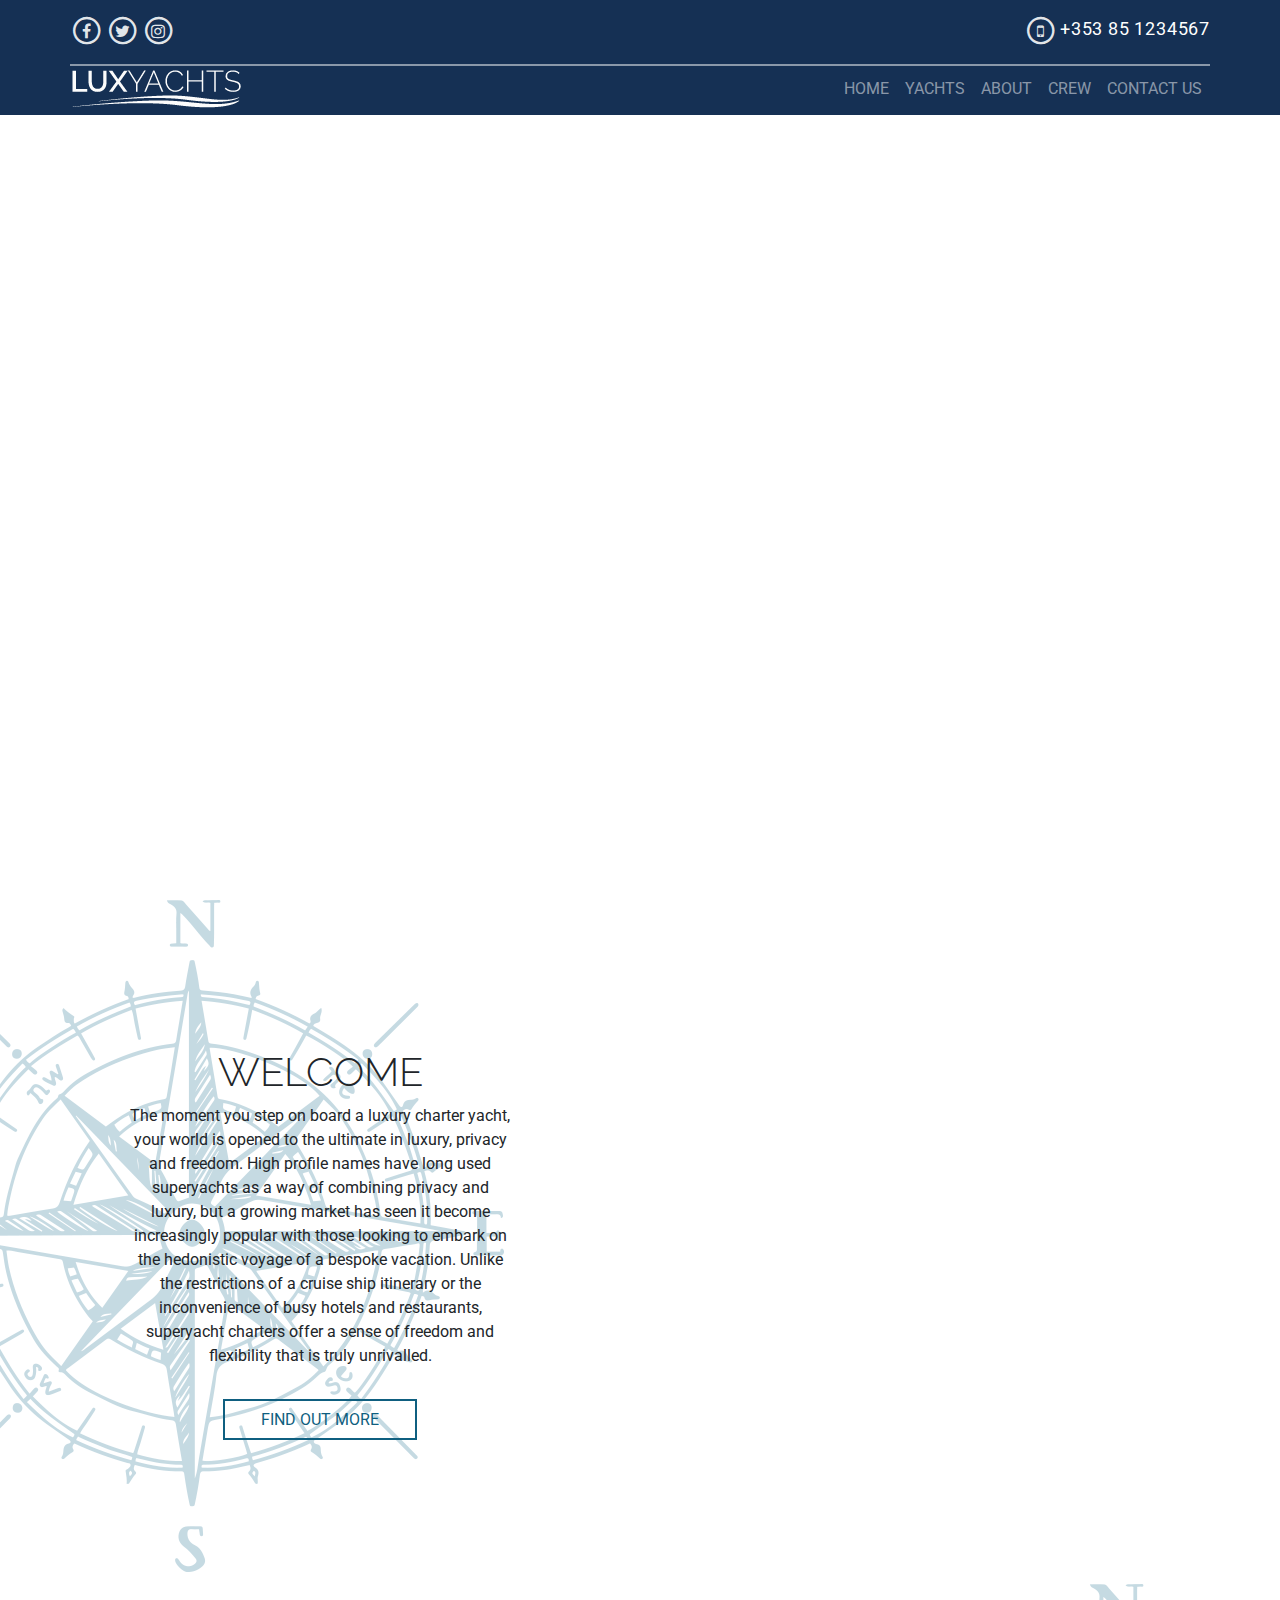
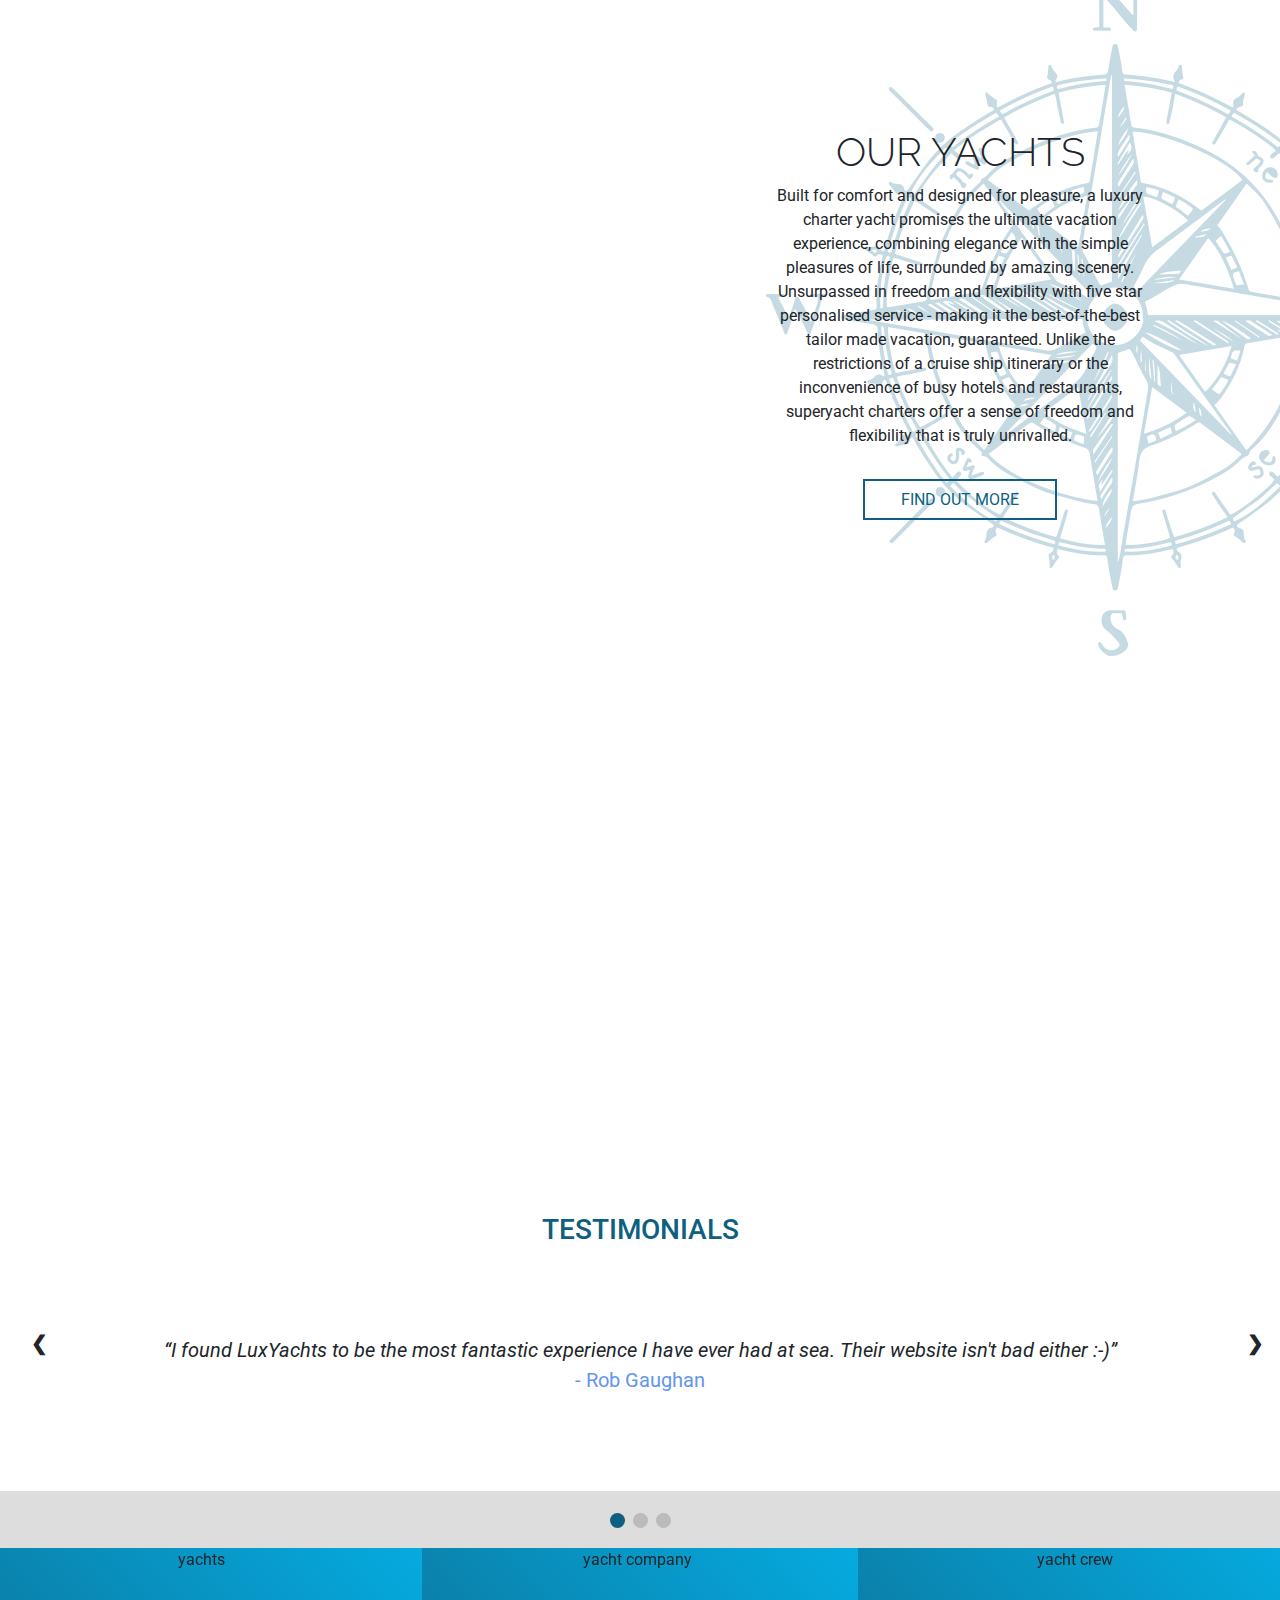
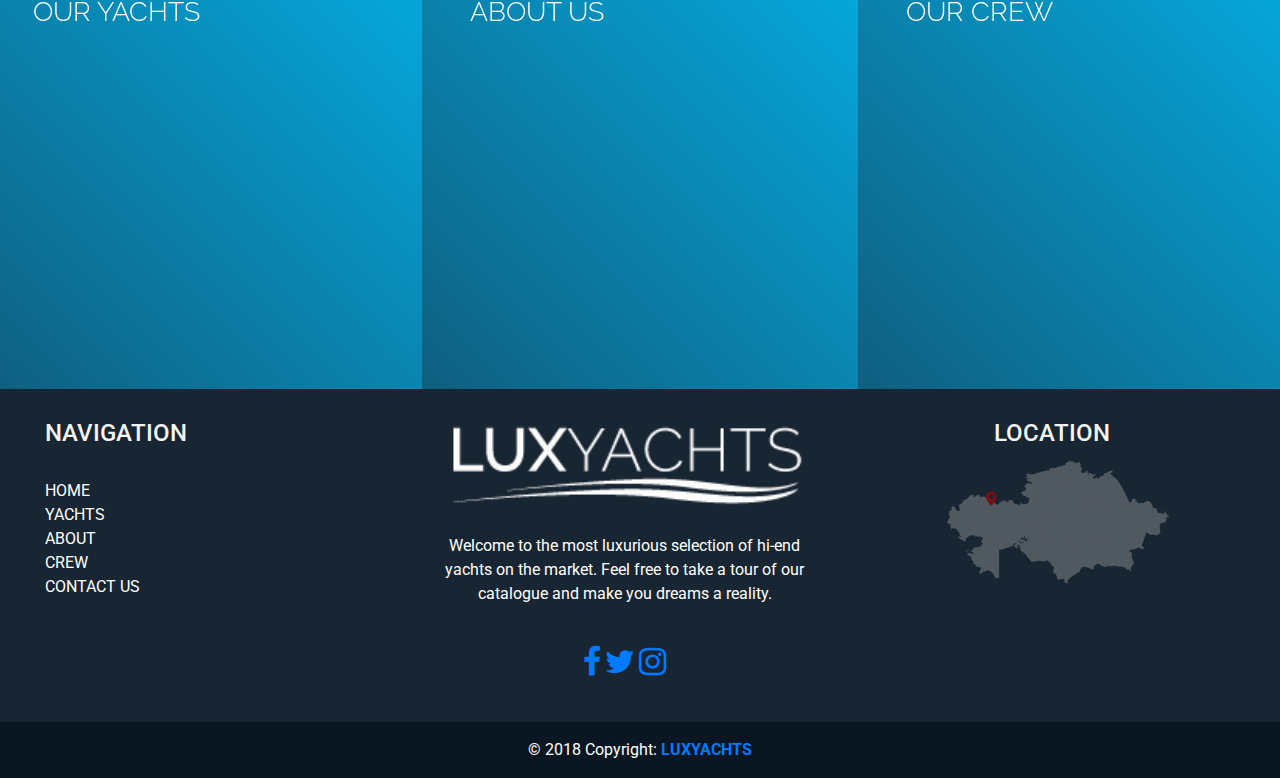
==== commit b1977764: "FOnts and Testimonial on home page" ====
--- a/index.html
+++ b/index.html
@@ -12,6 +12,9 @@
   <link rel="stylesheet" href="https://maxcdn.bootstrapcdn.com/bootstrap/4.0.0/css/bootstrap.min.css" integrity="sha384-Gn5384xqQ1aoWXA+058RXPxPg6fy4IWvTNh0E263XmFcJlSAwiGgFAW/dAiS6JXm" crossorigin="anonymous">
   <!-- Custom CSS -->
   <link rel="stylesheet" href="css/style.css">
+  <!-- Google Fonts -->
+  <link href="https://fonts.googleapis.com/css?family=Satisfy" rel="stylesheet">
+  <link href="https://fonts.googleapis.com/css?family=Raleway:300|Roboto:300" rel="stylesheet">
 
 </head>
 
@@ -85,9 +88,9 @@
 
   <div class="hero-image col-md-12">
     <div class="hero-text ">
-      <h1>THIS IS LUXURY</h1>
-      <p>Welcome to the most luxurious selection of hi-end yachts on the market.
-        <br>Feel free to take a tour of our catalogue and make you
+      <h1 style="font-size:60px; font-weight: 300; font-style: normal;">THIS IS LUXURY</h1>
+      <p>Welcome to the most luxurious selection of hi-end yachts on the market, we think you will like our selection.
+        <br>Feel free to take a tour of our catalogue and make your
         <br>dreams a reality </p>
       <br>
       <a href="yachts.html" class="button-dark">VIEW OUR FLEET</a>
@@ -124,8 +127,8 @@
   </div>
   <!-- Second Hero Image -->
   <div class="hero-image2 col-md-12">
-    <div class="hero-text2">
-      <h1>Explore the Caribbean</h1>
+    <div class="hero-text2" >
+      <h1 style="font-family: 'Satisfy', cursive; font-size: 60px;" >Explore the Caribbean</h1>
       <p>Welcome to the most luxurious selection of hi-end yachts on the market.
         <br>Feel free to take a tour of our catalogue and make you
         <br>dreams a reality </p>
@@ -139,17 +142,17 @@
 
     <!-- Full-width slides/quotes -->
     <div class="mySlides">
-      <q>I love you the more in that I believe you had liked me for my own sake and for nothing else</q>
+      <q>I found LuxYachts to be the most fantastic experience I have ever had at sea. Their website isn't bad either :-)</q>
       <p class="author">- Rob Gaughan</p>
     </div>
 
     <div class="mySlides">
-      <q>But man is not made for defeat. A man can be destroyed but not defeated.</q>
+      <q>For me this is the best yach company in the world, I couldnt recomend them enough, I was able to find exactly what i needed on theri website</q>
       <p class="author">- Gerry T</p>
     </div>
 
     <div class="mySlides">
-      <q>I have not failed. I've just found 10,000 ways that won't work.</q>
+      <q>I will certainly come back to this company in the future, the staff are amazing and they took use all around the world in 40 days</q>
       <p class="author">- Antonijo G</p>
     </div>
 
--- a/css/style.css
+++ b/css/style.css
@@ -1,3 +1,9 @@
+h1 {
+	font-family: 'Raleway', sans-serif;
+	font-style: normal;
+	font-weight:300;
+}
+
 /* General */
 
 * {
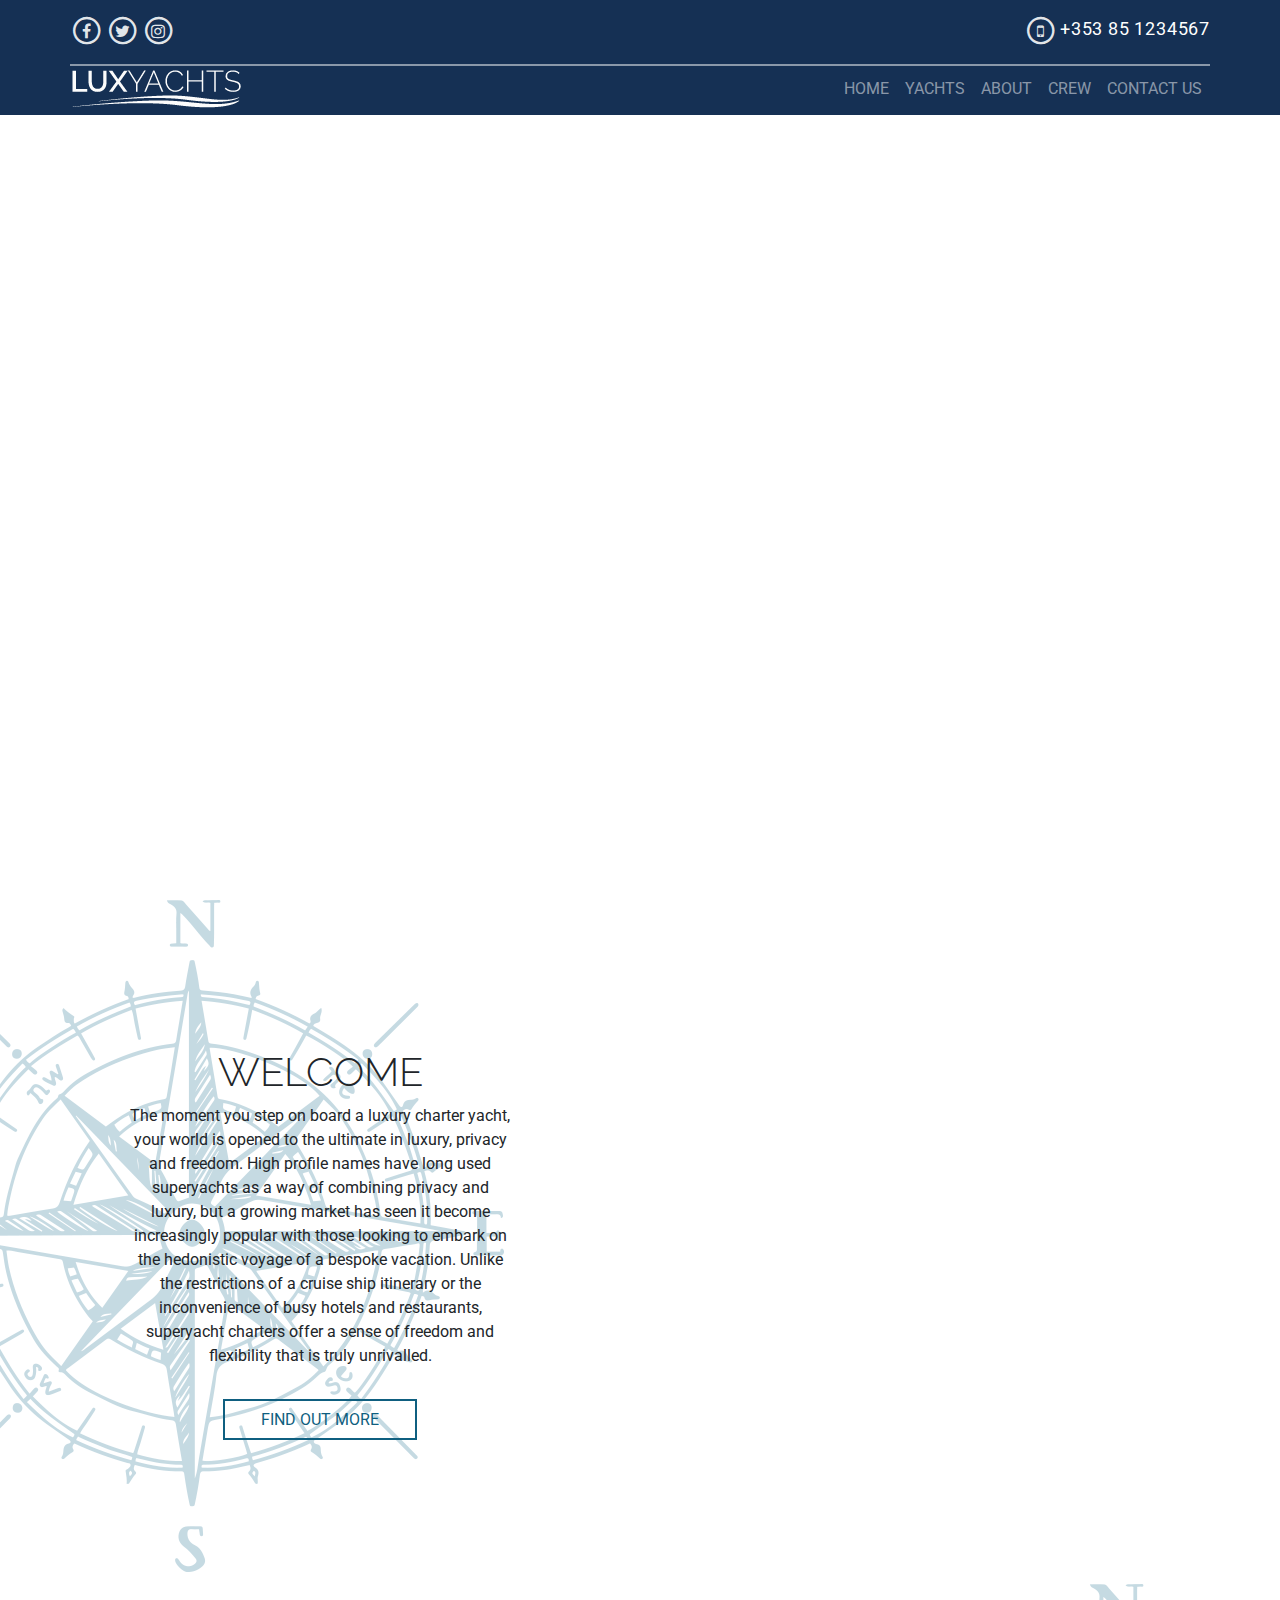
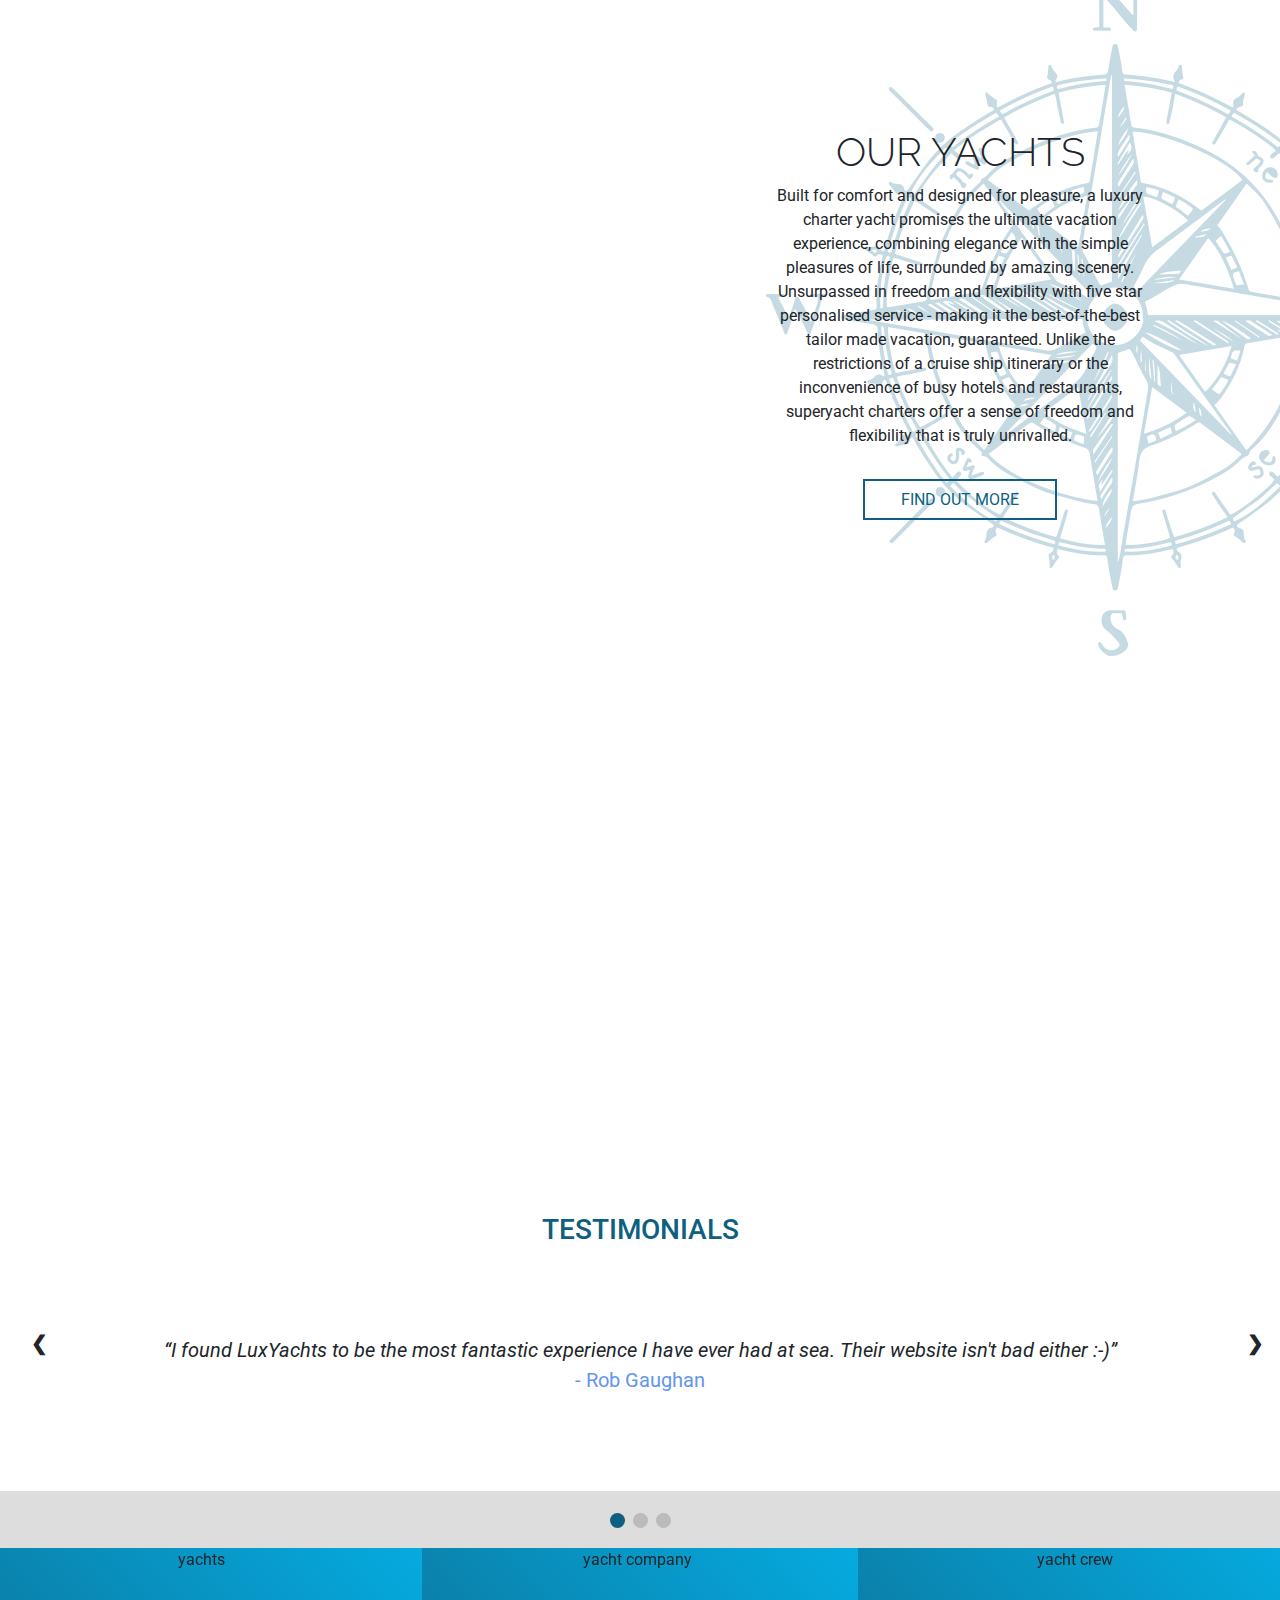
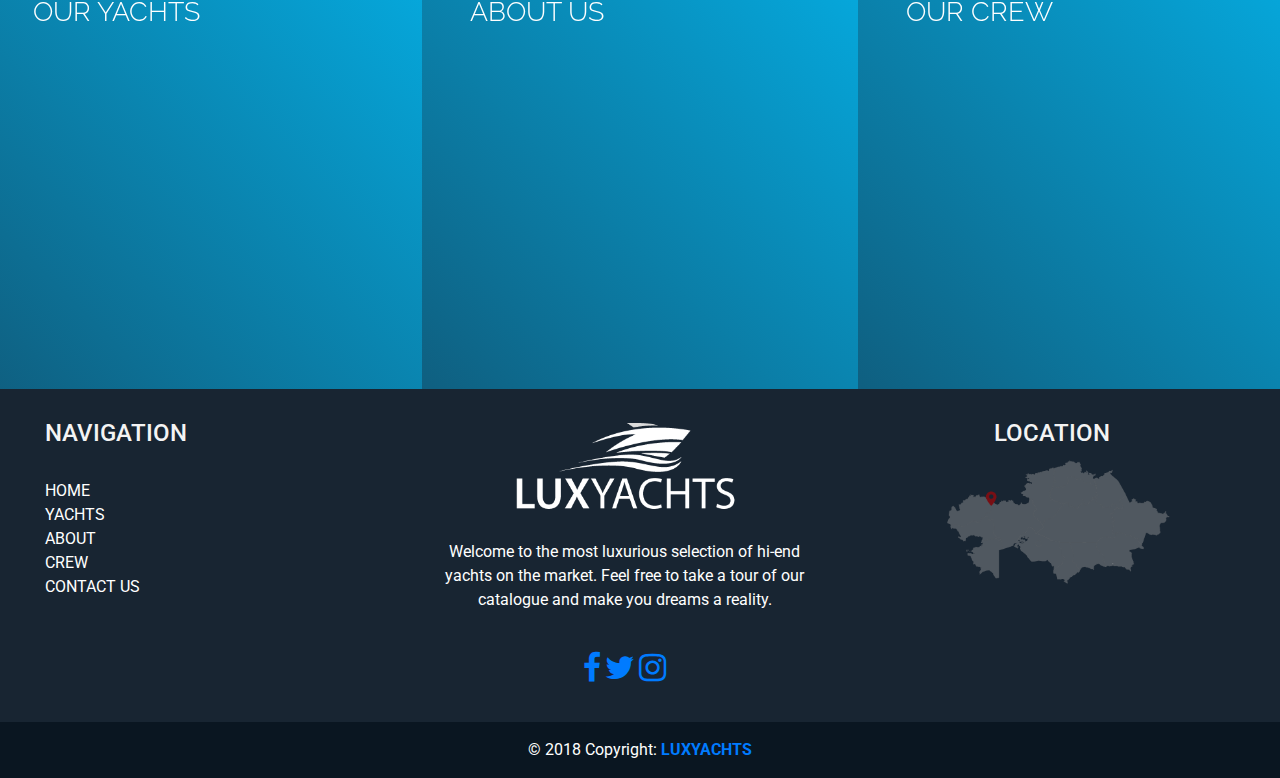
==== commit b70c49c3: "favicon" ====
--- a/index.html
+++ b/index.html
@@ -12,10 +12,15 @@
   <link rel="stylesheet" href="https://maxcdn.bootstrapcdn.com/bootstrap/4.0.0/css/bootstrap.min.css" integrity="sha384-Gn5384xqQ1aoWXA+058RXPxPg6fy4IWvTNh0E263XmFcJlSAwiGgFAW/dAiS6JXm" crossorigin="anonymous">
   <!-- Custom CSS -->
   <link rel="stylesheet" href="css/style.css">
+    <!-- Favicon -->
+	<link rel="shotcut icon" href="img/favicon.png">
   <!-- Google Fonts -->
+  <link href="https://fonts.googleapis.com/css?family=Dancing+Script" rel="stylesheet">
   <link href="https://fonts.googleapis.com/css?family=Satisfy" rel="stylesheet">
   <link href="https://fonts.googleapis.com/css?family=Raleway:300|Roboto:300" rel="stylesheet">
 
+  
+  
 </head>
 
 <body>
@@ -83,12 +88,13 @@
       </div>
     </div>
   </nav>
-
+  
+ 
   <!-- Content -->
 
   <div class="hero-image col-md-12">
     <div class="hero-text ">
-      <h1 style="font-size:60px; font-weight: 300; font-style: normal;">THIS IS LUXURY</h1>
+      <h1 style="font-size:50px; font-weight: 300; font-style: normal;">THIS IS LUXURY</h1>
       <p>Welcome to the most luxurious selection of hi-end yachts on the market, we think you will like our selection.
         <br>Feel free to take a tour of our catalogue and make your
         <br>dreams a reality </p>
@@ -128,7 +134,7 @@
   <!-- Second Hero Image -->
   <div class="hero-image2 col-md-12">
     <div class="hero-text2" >
-      <h1 style="font-family: 'Satisfy', cursive; font-size: 60px;" >Explore the Caribbean</h1>
+      <h1 style="font-family: 'Dancing Script', cursive; font-size: 60px;" >Explore the Caribbean</h1>
       <p>Welcome to the most luxurious selection of hi-end yachts on the market.
         <br>Feel free to take a tour of our catalogue and make you
         <br>dreams a reality </p>
--- a/css/style.css
+++ b/css/style.css
@@ -544,4 +544,5 @@
             color: #fff;
             margin: 5px;
         }
-    }+    }
+	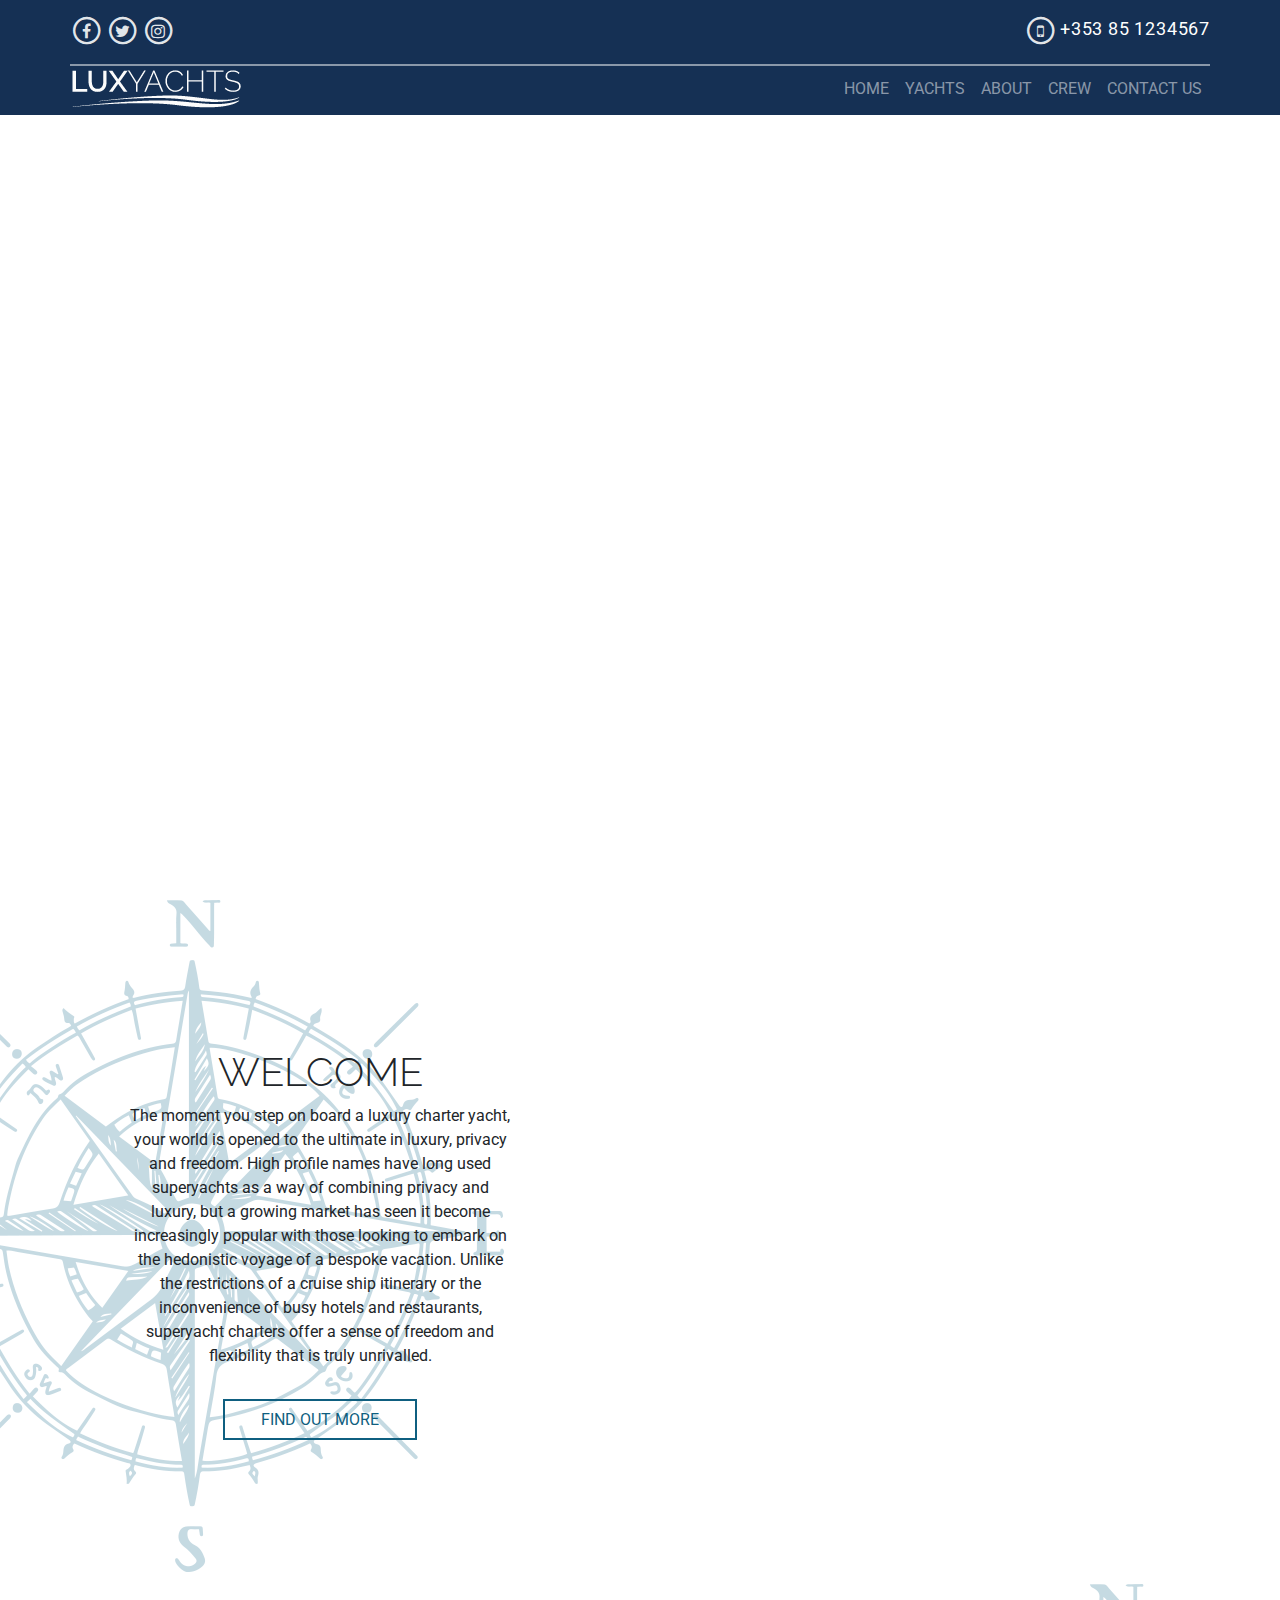
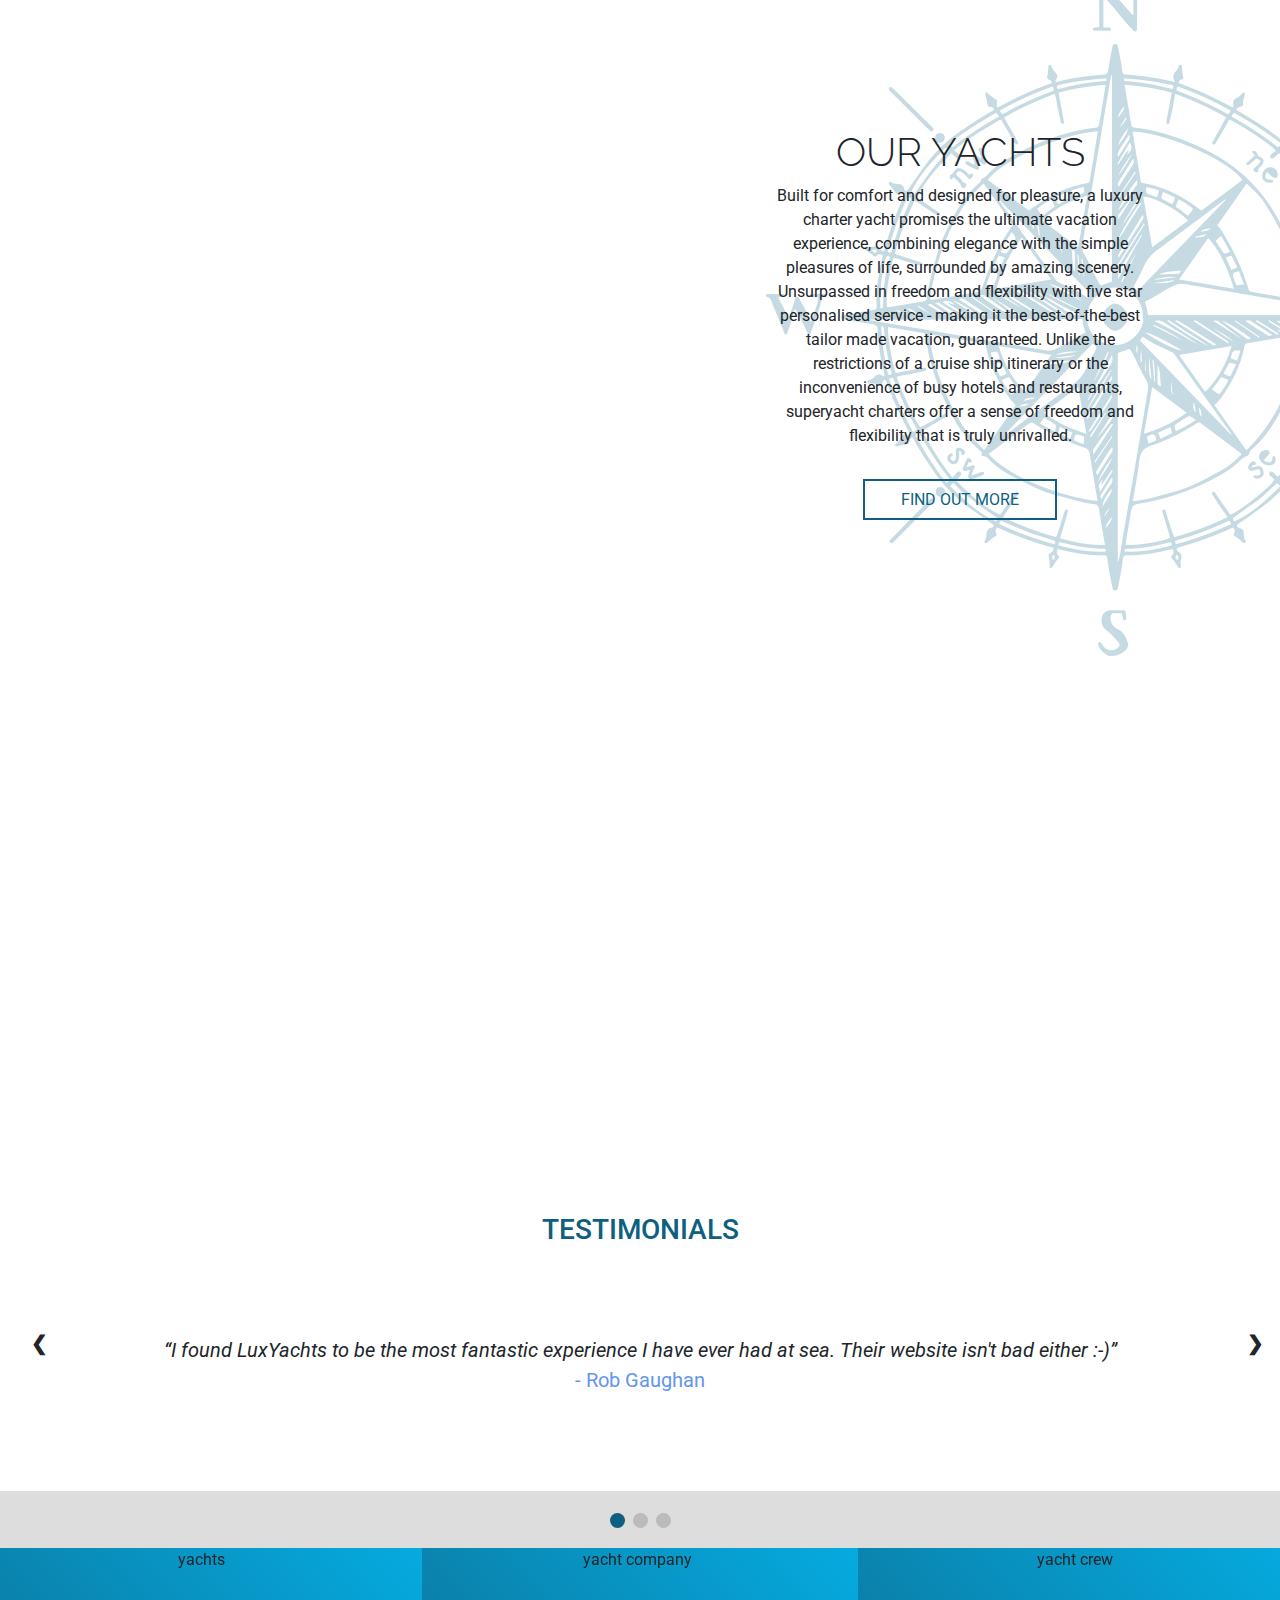
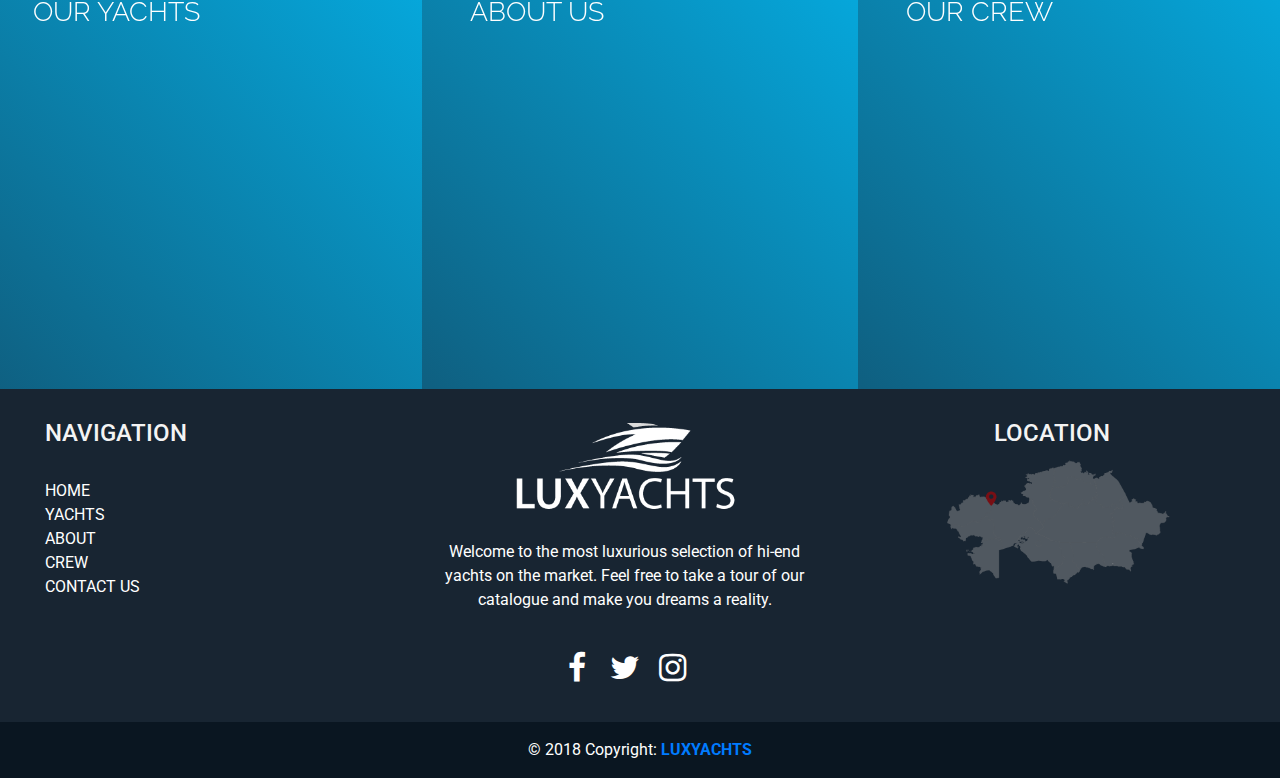
==== commit 4dbc6df0: "Styling - mostly for mobile devices" ====
--- a/index.html
+++ b/index.html
@@ -12,15 +12,15 @@
   <link rel="stylesheet" href="https://maxcdn.bootstrapcdn.com/bootstrap/4.0.0/css/bootstrap.min.css" integrity="sha384-Gn5384xqQ1aoWXA+058RXPxPg6fy4IWvTNh0E263XmFcJlSAwiGgFAW/dAiS6JXm" crossorigin="anonymous">
   <!-- Custom CSS -->
   <link rel="stylesheet" href="css/style.css">
-    <!-- Favicon -->
-	<link rel="shotcut icon" href="img/favicon.png">
+  <!-- Favicon -->
+  <link rel="shotcut icon" href="img/favicon.png">
   <!-- Google Fonts -->
   <link href="https://fonts.googleapis.com/css?family=Dancing+Script" rel="stylesheet">
   <link href="https://fonts.googleapis.com/css?family=Satisfy" rel="stylesheet">
   <link href="https://fonts.googleapis.com/css?family=Raleway:300|Roboto:300" rel="stylesheet">
 
-  
-  
+
+
 </head>
 
 <body>
@@ -88,13 +88,13 @@
       </div>
     </div>
   </nav>
-  
- 
+
+
   <!-- Content -->
 
   <div class="hero-image col-md-12">
     <div class="hero-text ">
-      <h1 style="font-size:50px; font-weight: 300; font-style: normal;">THIS IS LUXURY</h1>
+      <h1>THIS IS LUXURY</h1>
       <p>Welcome to the most luxurious selection of hi-end yachts on the market, we think you will like our selection.
         <br>Feel free to take a tour of our catalogue and make your
         <br>dreams a reality </p>
@@ -133,8 +133,8 @@
   </div>
   <!-- Second Hero Image -->
   <div class="hero-image2 col-md-12">
-    <div class="hero-text2" >
-      <h1 style="font-family: 'Dancing Script', cursive; font-size: 60px;" >Explore the Caribbean</h1>
+    <div class="hero-text2">
+      <h1 style="font-family: 'Dancing Script', cursive; font-size: 60px;">Explore the Caribbean</h1>
       <p>Welcome to the most luxurious selection of hi-end yachts on the market.
         <br>Feel free to take a tour of our catalogue and make you
         <br>dreams a reality </p>
@@ -153,7 +153,7 @@
     </div>
 
     <div class="mySlides">
-      <q>For me this is the best yach company in the world, I couldnt recomend them enough, I was able to find exactly what i needed on theri website</q>
+      <q>For me this is the best yacht company in the world, I couldnt recommend them enough, I was able to find exactly what i needed on their website</q>
       <p class="author">- Gerry T</p>
     </div>
 
@@ -258,7 +258,7 @@
     <footer>
       <div class="row col-md-12 mfooter">
         <div class="col-sm-4 footer-nav ">
-          <h4>NAVIGATION</H4>
+          <h4>NAVIGATION</h4>
           <br>
           <ul class="list-unstyled">
             <li>
@@ -292,7 +292,7 @@
           <br>
         </div>
         <div class="col-sm-4 text-md-center footer-nav">
-          <h4>LOCATION</H4>
+          <h4>LOCATION</h4>
           <a href="contact-us.html">
             <img src="img/footer-map.png" alt="map">
           </a>
--- a/css/style.css
+++ b/css/style.css
@@ -1,79 +1,79 @@
 h1 {
-	font-family: 'Raleway', sans-serif;
-	font-style: normal;
-	font-weight:300;
+  font-family: "Raleway", sans-serif;
+  font-style: normal;
+  font-weight: 300;
 }
 
 /* General */
 
 * {
-    box-sizing: border-box;
+  box-sizing: border-box;
 }
 
 html,
 body,
 div .home-imge {
-    height: 100%;
+  height: 100%;
 }
 
 body {
-    overflow-x: hidden;
+  overflow-x: hidden;
 }
 
 /* Top navbar */
 
 .nav-background {
-    background-color: #153054;
-    height: 70px;
+  background-color: #153054;
+  height: 70px;
 }
 
 .nav-top {
-    width: 100%;
-    height: 45px;
-    background-color: #153054;
-    color: #fff;
-    text-transform: uppercase;
-    text-align: center;
-    position: fixed;
-    overflow: hidden;
-    padding-top: 5px;
+  width: 100%;
+  height: 45px;
+  background-color: #153054;
+  color: #fff;
+  text-transform: uppercase;
+  text-align: center;
+  position: fixed;
+  overflow: hidden;
+  padding-top: 5px;
 }
 
 .head-room {
-    margin-top: 45px;
+  margin-top: 45px;
 }
 
 .menu {
-    padding: 0;
-    padding-top: 15px;
-    height: 60%;
-    border-top: 2px solid rgba(255, 255, 255, 0.5);
+  padding: 0;
+  padding-top: 15px;
+  height: 60%;
+  border-top: 2px solid rgba(255, 255, 255, 0.5);
 }
 
 .yachts-contact {
-    padding: 10px 0;
+  padding: 10px 0;
 }
 
 .social {
-    padding-left: 0;
+  padding-left: 0;
 }
 
 .fa-inverse {
-    color: rgba(255, 255, 255, 0.9);
+  color: rgba(255, 255, 255, 0.9);
 }
 
 .fa-circle-thin {
-    color: rgba(255, 255, 255, 0.9);
+  color: rgba(255, 255, 255, 0.9);
 }
 
 .phone {
-    padding-right: 0;
+  padding-right: 0;
 }
 
 .phone-phone {
-    font-size: 18px;
-    padding-top: 3px;
-    letter-spacing: 0.6pt;
+  font-size: 18px;
+  padding-top: 3px;
+  letter-spacing: 0.6pt;
 }
 
 /* Index.html */
@@ -81,279 +81,285 @@
 /* Hero image top*/
 
 .home-image {
-    max-width: 100%;
-    height: auto;
+  max-width: 100%;
+  height: auto;
 }
 
 html,
 body,
 div .home-imge {
-    height: 100%;
+  height: 100%;
 }
 
 /* Checker Board Layout*/
 
 * {
-    box-sizing: border-box;
+  box-sizing: border-box;
 }
 
 .hero-image {
-    background-image: url("../img/home-yacht-top.jpg");
-    background-attachment: fixed;
-    height: 100%;
-    background-position: center;
-    background-repeat: no-repeat;
-    background-size: cover;
-    position: relative;
+  background-image: url("../img/home-yacht-top.jpg");
+  background-attachment: fixed;
+  height: 100%;
+  background-position: center;
+  background-repeat: no-repeat;
+  background-size: cover;
+  position: relative;
 }
 
 .hero-image2 {
-    background-image: url("../img/carribean-background.jpg");
-    height: 526px;
-    background-position: center;
-    background-repeat: no-repeat;
-    background-size: cover;
-    position: relative;
-    display: inline-block;
+  background-image: url("../img/carribean-background.jpg");
+  height: 526px;
+  background-position: center;
+  background-repeat: no-repeat;
+  background-size: cover;
+  position: relative;
+  display: inline-block;
 }
 
 /* Place text in the middle of the image */
 
 .hero-text {
+  text-align: center;
+  vertical-align: middle;
+  position: absolute;
+  top: 47%;
+  left: 72%;
+  transform: translate(-50%, -50%);
+  color: white;
+}
+
+.hero-text h1 {
+  font-size: 50px;
+  font-weight: 300;
+  font-style: normal;
+}
+
+@media only screen and (max-width: 1058px) {
+  .hero-text {
     text-align: center;
     vertical-align: middle;
     position: absolute;
     top: 47%;
-    left: 72%;
+    left: 50%;
     transform: translate(-50%, -50%);
     color: white;
-}
-
-@media only screen and (max-width: 1058px) {
-    .hero-text {
-        text-align: center;
-        vertical-align: middle;
-        position: absolute;
-        top: 47%;
-        left: 50%;
-        transform: translate(-50%, -50%);
-        color: white;
-        width: 380px;
-    }
+    width: 380px;
+  }
 }
 
 .hero-text2 {
+  text-align: center;
+  vertical-align: middle;
+  position: absolute;
+  color: white;
+  width: 100%;
+  top: 33%;
+}
+
+@media only screen and (max-width: 600px) {
+  .hero-text2 {
     text-align: center;
     vertical-align: middle;
     position: absolute;
+    top: 84%;
+    left: 50%;
+    transform: translate(-50%, -50%);
     color: white;
-    width: 100%;
-    top: 33%
-}
-
-@media only screen and (max-width: 600px) {
-    .hero-text2 {
-        text-align: center;
-        vertical-align: middle;
-        position: absolute;
-        top: 84%;
-        left: 50%;
-        transform: translate(-50%, -50%);
-        color: white;
-        width: 380px;
-    }
+    width: 380px;
+  }
 }
 
 .button-dark {
-    background: transparent;
-    padding: 9px 36px;
-    border: 2px solid #fff;
-    color: #ffffff;
+  background: transparent;
+  padding: 9px 36px;
+  border: 2px solid #fff;
+  color: #ffffff;
 }
 
 .button-dark:hover {
-    background: #ffffff;
-    padding: 9px 36px;
-    border: 2px solid #ffffff;
-    color: #0f5f80;
-    text-decoration: none;
+  background: #ffffff;
+  padding: 9px 36px;
+  border: 2px solid #ffffff;
+  color: #0f5f80;
+  text-decoration: none;
 }
 
 .button-light {
-    background: transparent;
-    padding: 9px 36px;
-    border: 2px solid #0f5f80;
-    color: #0f5f80;
+  background: transparent;
+  padding: 9px 36px;
+  border: 2px solid #0f5f80;
+  color: #0f5f80;
 }
 
 .button-light:hover {
-    background: #0f5f80;
-    padding: 9px 36px;
-    border: 2px solid #0f5f80;
-    color: #fff;
-    text-decoration: none;
+  background: #0f5f80;
+  padding: 9px 36px;
+  border: 2px solid #0f5f80;
+  color: #fff;
+  text-decoration: none;
 }
 
 article {
-    position: relative;
-    top: 50%;
-    left: 50%;
-    text-align: center;
-    transform: translate(-50%, -50%);
+  position: relative;
+  top: 50%;
+  left: 50%;
+  text-align: center;
+  transform: translate(-50%, -50%);
 }
 
 .left-half {
-    float: left;
-    height: 680px;
-    padding: 10%;
-    background-image: url("../img/compass.png");
-    background-repeat: no-repeat;
-    background-color: #ffffff;
+  float: left;
+  height: 680px;
+  padding: 10%;
+  background-image: url("../img/compass.png");
+  background-repeat: no-repeat;
+  background-color: #ffffff;
 }
 
 .right-half {
-    float: right;
-    height: 680px;
-    padding: 10%;
-    background-image: url("../img/sailor.jpg");
-    background-repeat: no-repeat;
-    background-color: #ffffff;
+  float: right;
+  height: 680px;
+  padding: 10%;
+  background-image: url("../img/sailor.jpg");
+  background-repeat: no-repeat;
+  background-color: #ffffff;
 }
 
 .left-half-2 {
-    float: left;
-    height: 680px;
-    padding: 12%;
-    background-image: url("../img/sunset-sailing.jpg");
-    background-repeat: no-repeat;
-    background-color: #ffffff;
+  float: left;
+  height: 680px;
+  padding: 12%;
+  background-image: url("../img/sunset-sailing.jpg");
+  background-repeat: no-repeat;
+  background-color: #ffffff;
 }
 
 .right-half-2 {
-    float: right;
-    height: 680px;
-    padding: 10%;
-    background-image: url("../img/compass-2.png");
-    background-repeat: no-repeat;
-    background-position: right;
-    background-color: #ffffff;
+  float: right;
+  height: 680px;
+  padding: 10%;
+  background-image: url("../img/compass-2.png");
+  background-repeat: no-repeat;
+  background-position: right;
+  background-color: #ffffff;
 }
 
 .crew {
-    height: 70%;
-    max-height: 100%;
-    padding-left: 0px;
-    padding-right: 0px;
+  height: 70%;
+  max-height: 100%;
+  padding-left: 0px;
+  padding-right: 0px;
 }
 
 .about {
-    height: 400px;
-    width: 400px;
-    padding: 12%;
+  height: 400px;
+  width: 400px;
+  padding: 12%;
 }
 
 .yachts {
-    float: left;
-    height: 400px;
-    width: 400px;
-    padding: 12%;
-    background-image: url("../img/crew.jpg");
-    background-repeat: no-repeat;
-    background-color: #ffffff;
+  float: left;
+  height: 400px;
+  width: 400px;
+  padding: 12%;
+  background-image: url("../img/crew.jpg");
+  background-repeat: no-repeat;
+  background-color: #ffffff;
 }
 
 .block-row {
-    margin-top: -7px;
-    margin-bottom: 0px;
+  margin-top: -7px;
+  margin-bottom: 0px;
 }
 
 /* Image Hover */
 
 .hovereffect {
-    width: 100%;
-    height: 500px;
-    max-height: 100%;
-    float: left;
-    overflow: hidden;
-    position: relative;
-    text-align: center;
-    cursor: default;
-    background: -webkit-linear-gradient(45deg, #ff89e9 0%, #05abe0 100%);
-    background: linear-gradient(45deg, #0f5f80 0%, #05abe0 100%);
+  width: 100%;
+  height: 500px;
+  max-height: 100%;
+  float: left;
+  overflow: hidden;
+  position: relative;
+  text-align: center;
+  cursor: default;
+  background: -webkit-linear-gradient(45deg, #ff89e9 0%, #05abe0 100%);
+  background: linear-gradient(45deg, #0f5f80 0%, #05abe0 100%);
 }
 
 .hovereffect .overlay {
-    width: 100%;
-    height: 500px;
-    position: absolute;
-    overflow: hidden;
-    top: 0;
-    left: 0;
-    padding: 3em;
-    text-align: left;
+  width: 100%;
+  height: 500px;
+  position: absolute;
+  overflow: hidden;
+  top: 0;
+  left: 0;
+  padding: 3em;
+  text-align: left;
 }
 
 .hovereffect img {
-    display: block;
-    position: relative;
-    max-width: none;
-    width: calc(100% + 60px);
-    -webkit-transition: opacity 0.35s, -webkit-transform 0.45s;
-    transition: opacity 0.35s, transform 0.45s;
-    -webkit-transform: translate3d(-40px, 0, 0);
-    transform: translate3d(-40px, 0, 0);
+  display: block;
+  position: relative;
+  max-width: none;
+  width: calc(100% + 60px);
+  -webkit-transition: opacity 0.35s, -webkit-transform 0.45s;
+  transition: opacity 0.35s, transform 0.45s;
+  -webkit-transform: translate3d(-40px, 0, 0);
+  transform: translate3d(-40px, 0, 0);
 }
 
 .hovereffect h1 {
-    text-transform: uppercase;
-    color: #fff;
-    position: relative;
-    font-size: 27px;
-    background-color: transparent;
-    text-align: left;
+  text-transform: uppercase;
+  color: #fff;
+  position: relative;
+  font-size: 27px;
+  background-color: transparent;
+  text-align: left;
 }
 
 .hovereffect .overlay:before {
-    position: absolute;
-    top: 20px;
-    right: 20px;
-    bottom: 20px;
-    left: 20px;
-    border: 1px solid #fff;
-    content: '';
-    opacity: 0;
-    filter: alpha(opacity=0);
-    -webkit-transition: opacity 0.35s, -webkit-transform 0.45s;
-    transition: opacity 0.35s, transform 0.45s;
-    -webkit-transform: translate3d(-20px, 0, 0);
-    transform: translate3d(-20px, 0, 0);
+  position: absolute;
+  top: 20px;
+  right: 20px;
+  bottom: 20px;
+  left: 20px;
+  border: 1px solid #fff;
+  content: "";
+  opacity: 0;
+  filter: alpha(opacity=0);
+  -webkit-transition: opacity 0.35s, -webkit-transform 0.45s;
+  transition: opacity 0.35s, transform 0.45s;
+  -webkit-transform: translate3d(-20px, 0, 0);
+  transform: translate3d(-20px, 0, 0);
 }
 
 .hovereffect a,
 .hovereffect p {
-    color: #FFF;
-    opacity: 0;
-    filter: alpha(opacity=0);
-    -webkit-transition: opacity 0.35s, -webkit-transform 0.45s;
-    transition: opacity 0.35s, transform 0.45s;
-    -webkit-transform: translate3d(-10px, 0, 0);
-    transform: translate3d(-10px, 0, 0);
+  color: #fff;
+  opacity: 0;
+  filter: alpha(opacity=0);
+  -webkit-transition: opacity 0.35s, -webkit-transform 0.45s;
+  transition: opacity 0.35s, transform 0.45s;
+  -webkit-transform: translate3d(-10px, 0, 0);
+  transform: translate3d(-10px, 0, 0);
 }
 
 .hovereffect:hover img {
-    opacity: 0.6;
-    filter: alpha(opacity=60);
-    -webkit-transform: translate3d(0, 0, 0);
-    transform: translate3d(0, 0, 0);
+  opacity: 0.6;
+  filter: alpha(opacity=60);
+  -webkit-transform: translate3d(0, 0, 0);
+  transform: translate3d(0, 0, 0);
 }
 
 .hovereffect:hover .overlay:before,
 .hovereffect:hover a,
 .hovereffect:hover p {
-    opacity: 1;
-    filter: alpha(opacity=100);
-    -webkit-transform: translate3d(0, 0, 0);
-    transform: translate3d(0, 0, 0);
+  opacity: 1;
+  filter: alpha(opacity=100);
+  -webkit-transform: translate3d(0, 0, 0);
+  transform: translate3d(0, 0, 0);
 }
 
 /* Testimonials */
@@ -361,188 +367,204 @@
 /* Slideshow container */
 
 .slideshow-container {
-    position: relative;
+  position: relative;
 }
 
 /* Slides */
 
 .mySlides {
-    display: none;
-    padding: 80px;
-    text-align: center;
-    font-size: 20px
+  display: none;
+  padding: 80px;
+  text-align: center;
+  font-size: 20px;
 }
 
 /* Next & previous buttons */
 
 .prev,
 .next {
-    cursor: pointer;
-    position: absolute;
-    top: 50%;
-    width: auto;
-    margin-top: -30px;
-    padding: 16px;
-    color: #888;
-    font-weight: bold;
-    font-size: 20px;
-    border-radius: 0 3px 3px 0;
-    user-select: none;
+  cursor: pointer;
+  position: absolute;
+  top: 50%;
+  width: auto;
+  margin-top: -30px;
+  padding: 16px;
+  color: #888;
+  font-weight: bold;
+  font-size: 20px;
+  border-radius: 0 3px 3px 0;
+  user-select: none;
 }
 
 /* Position the "next button" to the right */
 
 .next {
-    position: absolute;
-    right: 0;
-    border-radius: 3px 0 0 3px;
+  position: absolute;
+  right: 0;
+  border-radius: 3px 0 0 3px;
 }
 
 /* On hover, add a black background color with a little bit see-through */
 
 .prev:hover,
 .next:hover {
-    background-color: rgba(0, 0, 0, 0.8);
-    color: white;
+  background-color: rgba(0, 0, 0, 0.8);
+  color: white;
 }
 
 /* The dot/bullet/indicator container */
 
 .dot-container {
-    text-align: center;
-    padding: 20px;
-    background: #ddd;
+  text-align: center;
+  padding: 20px;
+  background: #ddd;
 }
 
 /* The dots/bullets/indicators */
 
 .dot {
-    cursor: pointer;
-    height: 15px;
-    width: 15px;
-    margin: 0 2px;
-    background-color: #bbb;
-    border-radius: 50%;
-    display: inline-block;
-    transition: background-color 0.6s ease;
+  cursor: pointer;
+  height: 15px;
+  width: 15px;
+  margin: 0 2px;
+  background-color: #bbb;
+  border-radius: 50%;
+  display: inline-block;
+  transition: background-color 0.6s ease;
 }
 
 /* Add a background color to the active dot/circle */
 
 .active,
 .dot:hover {
-    background-color: #0f5f80;
+  background-color: #0f5f80;
 }
 
 /* Add an italic font style to all quotes */
 
 q {
-    font-style: italic;
+  font-style: italic;
 }
 
 /* Add a blue color to the author */
 
 .author {
-    color: cornflowerblue;
+  color: cornflowerblue;
 }
 
 /* Footer */
 
 .mfooter {
+  color: #fff;
+  background-color: #182532 !important;
+  padding-bottom: 300px;
+  margin-top: 0px;
+  background-image: url("../img/footer.png");
+  background-attachment: fixed;
+  background-repeat: no-repeat;
+  vertical-align: bottom;
+  padding-top: 30px;
+  height: 333px;
+  margin-right: 130px;
+}
+
+.social-nav {
+  border: solid 0px #fff;
+  width: 11%;
+  color: #fff;
+}
+
+.social-nav:hover {
+  text-decoration: none;
+}
+
+.mcopyright {
+  color: #fff;
+  background-color: #0a1621;
+}
+
+.footer-nav {
+  text-align: left;
+  padding-left: 60px;
+  padding-right: 60px;
+  color: #f4f4f4 !important;
+}
+
+footer img {
+  width: 100%;
+}
+
+@media only screen and (max-width: 650px) {
+  .mfooter {
     color: #fff;
     background-color: #182532 !important;
     padding-bottom: 300px;
     margin-top: 0px;
-    background-image: url("../img/footer.png");
-    background-attachment: fixed;
+    background-image: none;
     background-repeat: no-repeat;
     vertical-align: bottom;
     padding-top: 30px;
-    height: 333px;
-    margin-right: 130px;
-}
-
-@media only screen and (max-width: 650px) {
-    .mfooter {
-        color: #fff;
-        background-color: #182532 !important;
-        padding-bottom: 300px;
-        margin-top: 0px;
-        background-image: none;
-        background-repeat: no-repeat;
-        vertical-align: bottom;
-        padding-top: 30px;
-        height: 700px;
-        margin-right: auto;
-        margin-left: auto;
-    }
-}
-
-.mcopyright {
+    height: 700px;
+    text-align: center;
+  }
+  .footer-nav {
+    text-align: center;
+  }
+  .social-nav {
+    padding: 11px;
+    border: solid 0px #fff;
+    border-radius: 50%;
+    width: 11%;
     color: #fff;
-    background-color: #0a1621;
-}
-
-.footer-nav {
-    text-align: left;
-    padding-left: 60px;
-    padding-right: 60px;
-    color: #f4f4f4 !important;
-}
-
-footer img {
-    width: 100%;
-}
-
-@media only screen and (max-width: 650px) {
-    .footer-nav {
-        text-align: left;
-        padding-left: 15px;
-        padding-right: 0px;
-        color: #f4f4f4 !important;
-    }
-    .social-nav {
-        padding: 11px;
-        border: solid 2px #fff;
-        border-radius: 50%;
-        width: 11%;
-        color: #fff;
-        margin: 5px;
-    }
-    @media only screen and (max-width: 1500px) {
-        .social-nav {
-            padding: 11px;
-            border: solid 0px #fff;
-            border-radius: 50%;
-            width: 11%;
-            color: #fff;
-            margin: 5px;
-        }
-    }
-    @media only screen and (max-width: 650px) {
-        .social-nav {
-            padding: 11px;
-            border: solid 0px #fff;
-            border-radius: 50%;
-            width: 11%;
-            color: #fff;
-            margin: 5px;
-        }
-    }
-    .social-nav:hover {
-        color: #0056b3;
-        text-decoration: none;
-        border: solid 2px #0056b3;
-        margin: 5px;
-    }
-    @media only screen and (max-width: 650px) {
-        .social-nav:hover {
-            padding: 11px;
-            border: solid 0px #fff;
-            border-radius: 50%;
-            width: 11%;
-            color: #fff;
-            margin: 5px;
-        }
-    }
-	+    margin: 5px;
+  }
+  .social-nav:hover {
+    text-decoration: none;
+  }
+}
+
+@media only screen and (max-width: 600px) {
+  .hero-text2 {
+    top: 50%;
+  }
+}
+
+@media only screen and (max-width: 691px) {
+  .phone-phone {
+    font-size: 12px;
+    letter-spacing: 0pt;
+  }
+}
+
+@media only screen and (max-width: 410px) {
+  .hero-text,
+  .hero-text2 {
+    top: 50%;
+    width: 80%;
+  }
+  .hero-text h1 {
+    font-size: 30px;
+  }
+  .hero-text p,
+  .hero-text2 p {
+    font-size: 14px;
+  }
+}
+
+@media only screen and (max-width: 990px) {
+  .social {
+    padding-left: 15px;
+  }
+  .phone {
+    padding-right: 15px;
+  }
+  .container {
+    max-width: 100%;
+  }
+  .navbar-collapse {
+    padding-left: 20px;
+  }
+  .nav-background {
+    height: 90px;
+  }
+}
